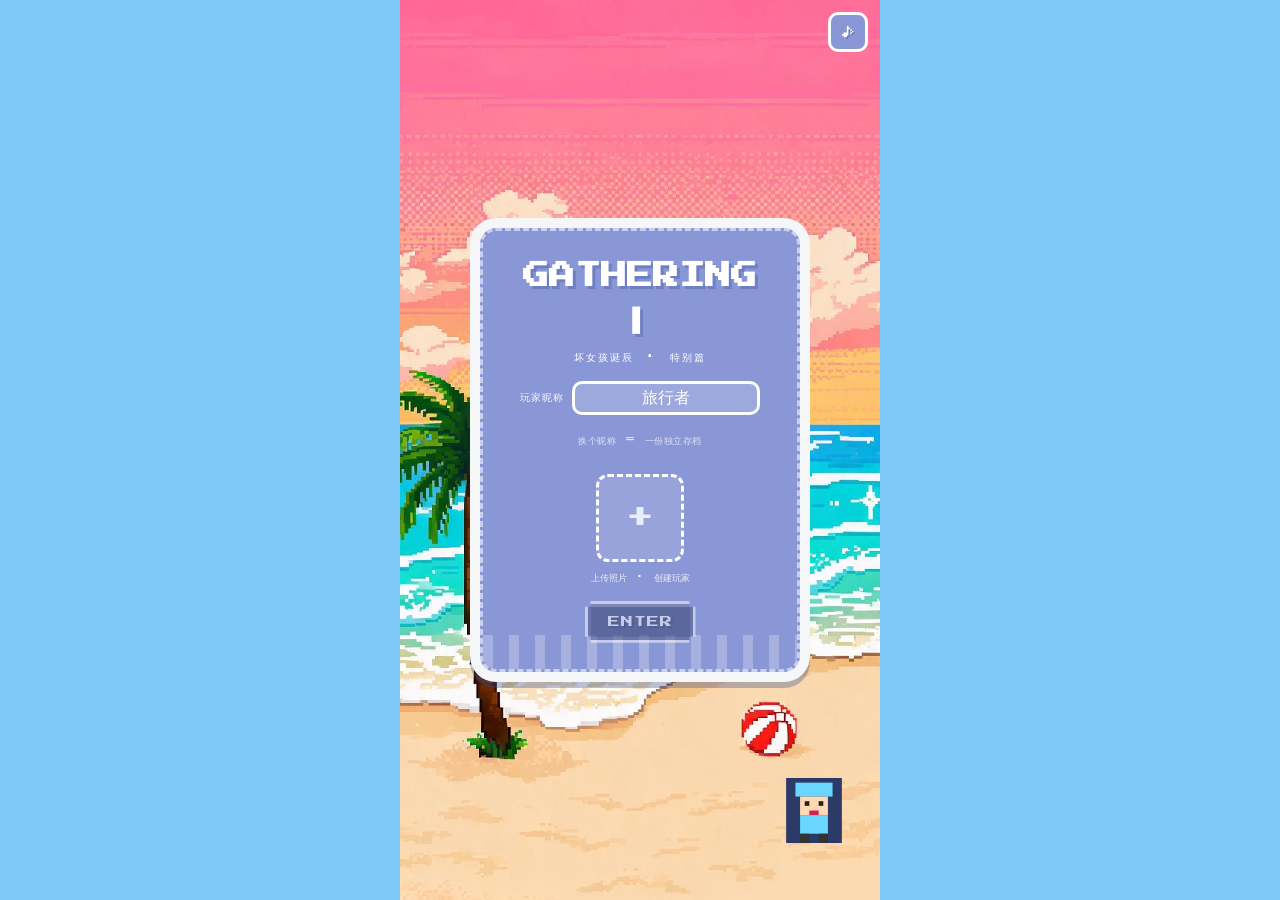
==== index.html @ 2a1b3830 "v67: 开门大吉每关新增通关话术页" ====
<!DOCTYPE html>
<html lang="zh-CN">
<head>
<meta charset="UTF-8">
<meta http-equiv="Cache-Control" content="no-cache, no-store, must-revalidate">
<meta name="viewport" content="width=device-width, initial-scale=1, viewport-fit=cover, user-scalable=no">
<title>坏女孩诞辰 ONLINE</title>
<link rel="preconnect" href="https://fonts.googleapis.com">
<link href="https://fonts.googleapis.com/css2?family=Press+Start+2P&display=swap" rel="stylesheet">
<link rel="stylesheet" href="css/style.css?v=67">
</head>
<body>
<div id="app">
  <div class="bg-sky"></div>
  <div class="bg-sea"></div>
  <div class="bg-beach"></div>
  <button id="btn-mute" class="mute-btn" title="音乐开关">♪</button>

  <!-- ========== 场景 0：登录 ========== -->
  <section id="scene-login" class="scene active">
    <div class="panel panel-title">
      <div class="panel-inner">
        <div class="clouds"></div>
        <h1 class="game-title"><span id="title-text"></span><span class="cursor">▌</span></h1>
        <p class="game-sub">坏女孩诞辰 · 特别篇</p>
        <label class="nickname-row" for="nickname-input">
          <span class="nickname-tip">玩家昵称</span>
          <input id="nickname-input" class="nickname-input" type="text" maxlength="12" placeholder="旅行者" autocomplete="off" spellcheck="false">
        </label>
        <p class="nickname-hint">换个昵称 = 一份独立存档</p>
        <label class="photo-upload" for="photo-input">
          <div class="photo-slot" id="photo-slot"><span class="plus">+</span></div>
          <p class="photo-hint" id="photo-hint">上传照片 · 创建玩家</p>
        </label>
        <input type="file" id="photo-input" accept="image/*" hidden>
        <button class="pixel-btn" id="btn-enter" disabled>ENTER</button>
      </div>
    </div>
    <div class="pixel-hero" id="pixel-hero"></div>
  </section>

  <!-- ========== 场景 1：抽卡 ========== -->
  <!-- ========== 场景 1.5：抽卡 ========== -->
  <section id="scene-gacha" class="scene">
    <div class="gacha-photo-wall" id="gacha-photo-wall"></div>
    <div class="panel">
      <div class="panel-inner">
        <h2 class="panel-h">【343家庭成员大点兵】</h2>
        <p class="panel-p">根据关键词进行人物匹配，集齐343王国全体生物</p>
        <div class="deck" id="deck"></div>
        <p class="album-count" id="album-count">卡册 0 / 8</p>
      </div>
    </div>
    <div class="gacha-actions hidden" id="gacha-actions">
      <button class="pixel-btn" id="btn-redraw">千万别点</button>
      <button class="pixel-btn" id="btn-to-map">前往坏女孩诞辰</button>
    </div>
    <!-- 手拉手团队舞台：点击已抽卡牌入队，人物出来排排站 -->
    <div class="team-stage" id="team-stage">
      <p class="team-title">· 手拉手全员舞台 ·</p>
      <div class="team-row" id="team-row"></div>
      <button class="pixel-btn team-toggle" id="btn-gacha-team" title="解锁的人物随叫随到，也能随时遣返">召唤全员</button>
    </div>
    <!-- 抽卡揭示层：卡背(关键词) → 翻面 → 人物 -->
    <div class="reveal hidden" id="reveal">
      <div class="reveal-card" id="reveal-card">
        <!-- 卡背：关键词逐条展示 -->
        <div class="reveal-face reveal-back-face" id="reveal-back">
          <div class="back-mark">?</div>
          <div class="keywords-box" id="keywords"></div>
        </div>
        <!-- 正面：人物展示 -->
        <div class="reveal-face reveal-front-face" id="reveal-front">
          <div class="reveal-avatar" id="reveal-avatar"></div>
          <h3 class="reveal-name" id="reveal-name"></h3>
          <p class="reveal-gift" id="reveal-gift"></p>
        </div>
      </div>
      <button class="pixel-btn hidden" id="btn-reveal-flip">揭晓她是谁</button>
      <button class="pixel-btn hidden" id="btn-reveal-ok">OK</button>
    </div>
  </section>

  <!-- ========== 场景 2：坏女孩诞辰 · 地图（从上往下：云南之旅 → 北京重聚 → 坏女孩寿宴） ========== -->
  <section id="scene-map" class="scene">
    <div class="map-title panel"><div class="panel-inner">【坏女孩诞辰】</div></div>
    <div class="map">
      <svg class="map-route" viewBox="0 0 100 100" preserveAspectRatio="none" aria-hidden="true">
        <path class="route-line" pathLength="100" d="M 26,27 C 46,33 68,43 79,49 C 84,57 64,63 50,67" />
      </svg>
      <div class="map-hint-start">从这开始 ↗</div>
      <div class="map-node node-yunnan" data-target="yunnan">
        <span class="node-step">①</span>
        <div class="node-icon">⛰</div><div class="node-label">云南之旅</div>
        <div class="node-done hidden" id="yunnan-done">✓</div>
      </div>
      <div class="map-node node-beijing" data-target="beijing">
        <span class="node-step">②</span>
        <div class="node-icon">🏠</div><div class="node-label">北京重聚</div>
        <div class="node-done hidden" id="beijing-done">✓</div>
      </div>
      <div class="map-node node-banquet" data-target="banquet">
        <span class="node-step">③</span>
        <div class="node-icon">🎂</div><div class="node-label">坏女孩寿宴</div>
        <div class="node-done hidden" id="banquet-done">✓</div>
      </div>
      <div class="map-egg" id="map-egg">🎤</div>
      <div class="map-guide">体验路线：① 云南之旅 → ② 北京重聚 → ③ 坏女孩寿宴</div>
      <!-- 随时召唤/遣返已解锁人物（与点兵页同一支队伍） -->
      <div class="map-team" id="map-team">
        <div class="team-row" id="team-row-map"></div>
        <button class="pixel-btn team-toggle" id="btn-map-team" title="解锁的人物随叫随到，也能随时遣返">召唤全员</button>
      </div>
    </div>
  </section>

  <!-- ========== 场景 3：KTV 彩蛋 · 声控《小狗毛之歌》 ========== -->
  <section id="scene-ktv" class="scene">
    <div class="ktv-room">
      <div class="disco-ball"></div>
      <div class="ktv-game">
        <h2 class="ktv-h">【隐藏关卡 · KTV 演唱会】</h2>
        <div class="ktv-stage" id="ktv-stage">
          <div class="ktv-lyric" id="ktv-lyric">♪ 准备开嗓 ♪</div>
          <div class="ktv-floor"></div>
          <div class="ktv-ob-pool" id="ktv-ob-pool"></div>
          <div class="ktv-cow" id="ktv-cow">🐮</div>
          <div class="ktv-flag" id="ktv-flag">🏁</div>
          <div class="ktv-flash" id="ktv-flash"></div>
          <div class="ktv-rain" id="ktv-rain"></div>
        </div>
        <div class="ktv-meter">
          <span class="ktv-mic" id="ktv-mic">🎤</span>
          <div class="ktv-meter-bar"><i id="ktv-meter-fill"></i><em class="th-go"></em><em class="th-jump"></em></div>
          <b class="ktv-level-num" id="ktv-level-num">00.00</b>
        </div>
        <div class="ktv-legend"><span><i class="dot go"></i> 唱起来才前进</span><span><i class="dot jump"></i> 高音才能跳</span></div>
        <p class="ktv-tip" id="ktv-tip">点下面的按钮开麦——必须真的演唱《小狗毛之歌》，小牛才肯往前走！</p>
        <div class="ktv-btns">
          <button class="pixel-btn" id="btn-ktv-mic">🎤 开麦 · 演唱《小狗毛之歌》</button>
          <button class="pixel-btn" id="btn-ktv-hold" hidden>按住 = 唱歌</button>
          <button class="pixel-btn" id="btn-ktv-jump" hidden>高音跳！</button>
        </div>
        <div class="ktv-btns">
          <button class="pixel-btn" id="btn-ktv-skip">跳过挑战 »</button>
          <button class="pixel-btn" id="btn-ktv-back">返回地图</button>
        </div>
      </div>
    </div>
  </section>

  <!-- ========== 场景 3.5：北京重聚（第二关 · 占位通关页） ========== -->
  <section id="scene-beijing" class="scene">
    <div class="panel"><div class="panel-inner">
      <h2 class="panel-h">【北京重聚】</h2>
      <p class="panel-p">从西双版纳的雨林，到普洱的茶山，再到昆明的晚霞——<br>343主角团，北京到齐！</p>
      <div class="bj-lineup" id="bj-lineup"></div>
      <p class="panel-p">接下来，还有一件大事等着大家。</p>
      <button class="pixel-btn" id="btn-beijing-done">完成重聚 · 前往坏女孩诞辰地图</button>
    </div></div>
  </section>

  <!-- ========== 场景 4：坏女孩寿宴 ========== -->
  <section id="scene-banquet" class="scene">
    <div class="banquet-bg" id="banquet-bg"></div>

    <!-- 步骤 1：选子场景（背景：主角团爬山/雨林/海边日落 卷轴动画） -->
    <div class="bstep" data-step="venue">
      <div class="venue-anim" id="venue-anim"></div>
      <div class="panel"><div class="panel-inner">
        <h2 class="panel-h">【坏女孩寿宴】</h2>
        <p class="panel-p">请选择宴会场地</p>
        <div class="venue-grid">
          <button class="pixel-btn venue" data-venue="dorm"><img src="assets/venue-dorm.jpg" alt=""><span>宿舍</span></button>
          <button class="pixel-btn venue" data-venue="wangbaochuan"><img src="assets/venue-wangbaochuan.jpg" alt=""><span>望宝川</span></button>
          <button class="pixel-btn venue" data-venue="graduate"><img src="assets/venue-graduate.jpg" alt=""><span>研究生院</span></button>
        </div>
      </div></div>
    </div>

    <!-- 步骤 2：选人物 -->
    <div class="bstep hidden" data-step="chars">
      <div class="panel"><div class="panel-inner">
        <h2 class="panel-h">【宾客点名】</h2>
        <p class="panel-p">请安排参席人员</p>
        <div class="char-grid" id="char-grid"></div>
        <button class="pixel-btn" id="btn-chars-ok">入席</button>
      </div></div>
    </div>

    <!-- 步骤 3：生日致辞 · 顾里式 -->
    <div class="bstep hidden" data-step="speech">
      <div class="speech-stage">
        <div class="speech-audience" id="speech-audience"></div>
        <div class="speech-box" id="speech-box"></div>
      </div>
      <div class="panel"><div class="panel-inner">
        <h2 class="panel-h">【生日致辞】</h2>
        <p class="panel-p">今天我们来到这里……</p>
        <button class="pixel-btn hidden" id="btn-speech-done">上蛋糕</button>
      </div></div>
    </div>

    <!-- 步骤 4：蛋糕点蜡烛 -->
    <div class="bstep hidden" data-step="cake">
      <div class="cake-stage">
        <div class="寿星" id="寿星">
          <div class="寿星-face" id="寿星-face"></div>
          <div class="寿星-msg" id="寿星-msg">寿星就位</div>
        </div>
        <div class="cake" id="cake">
          <div class="candles"><i></i><i></i><i></i></div>
          <div class="cake-body">🎂</div>
        </div>
      </div>
      <div class="panel"><div class="panel-inner">
        <p class="panel-p" id="cake-hint">点一下蛋糕，点燃蜡烛</p>
        <button class="pixel-btn hidden" id="btn-blow">吹蜡烛</button>
        <button class="pixel-btn hidden" id="btn-lights-off">关灯许愿</button>
      </div></div>
    </div>

    <!-- 步骤 5：关灯祝福 -->
    <div class="bstep hidden" data-step="bless">
      <div class="dark-room"></div>
      <div class="candle-glow"></div>
      <div class="bless-bubbles" id="bless-bubbles"></div>
      <button class="pixel-btn hidden" id="btn-bless-done">许愿时间</button>
    </div>

    <!-- 步骤 6：许愿信 -->
    <div class="bstep hidden" data-step="letter">
      <div class="letter-stage">
        <div class="envelope" id="envelope"><div class="flap"></div><div class="letter-paper">愿</div><div class="seal hidden" id="seal">封</div></div>
      </div>
      <div class="panel"><div class="panel-inner">
        <p class="panel-p" id="letter-hint">点击信封，拆开坏女孩的愿望</p>
        <button class="pixel-btn hidden" id="btn-letter-done">礼成</button>
      </div></div>
    </div>

    <!-- 步骤 7：全家福 -->
    <div class="bstep hidden" data-step="finale">
      <div class="panel"><div class="panel-inner">
        <h2 class="panel-h">【全家福】</h2>
        <label class="family-upload" for="family-input">
          <div class="family-slot" id="family-slot"><span>＋ 点击替换合照</span></div>
        </label>
        <input type="file" id="family-input" accept="image/*" hidden>
        <p class="final-bless" id="final-bless"></p>
        <button class="pixel-btn" id="btn-back-map">返回地图</button>
      </div></div>
    </div>
  </section>

  <!-- 通用像素对话框 -->
  <div class="dialog-overlay hidden" id="dialog">
    <div class="panel dialog-panel"><div class="panel-inner">
      <h2 class="panel-h" id="dialog-title"></h2>
      <p class="panel-p" id="dialog-text"></p>
      <div class="dialog-btns">
        <button class="pixel-btn" id="dialog-ok">DONE</button>
        <button class="pixel-btn hidden" id="dialog-cancel">SKIP</button>
      </div>
    </div></div>
  </div>

  <!-- 缺人话术弹窗 -->
  <div class="miss-modal hidden" id="miss-modal">
    <div class="miss-panel">
      <h2 class="miss-h">【有人没到】</h2>
      <div class="miss-list" id="miss-list"></div>
      <div class="dialog-btns" style="justify-content:center">
        <button class="pixel-btn" id="miss-ok">知道了</button>
      </div>
    </div>
  </div>

  <!-- 照片灯箱 -->
  <div class="lightbox hidden" id="lightbox">
    <button class="lb-close" id="lb-close">✕</button>
    <button class="lb-nav lb-prev" id="lb-prev">‹</button>
    <button class="lb-nav lb-next" id="lb-next">›</button>
    <img class="lb-img" id="lb-img" alt="">
    <div class="lb-counter" id="lb-counter"></div>
  </div>

  <!-- 通用卡牌弹窗（淘汰OUT / 眩晕环绕 / 逐个话术） -->
  <div class="card-pop hidden" id="card-pop">
    <div class="card-pop-inner" id="cp-inner">
      <div class="card-pop-avatar" id="cp-avatar"></div>
      <h3 class="card-pop-name" id="cp-name"></h3>
      <p class="card-pop-line" id="cp-line"></p>
      <div class="card-pop-stamp" id="cp-stamp">OUT</div>
      <button class="pixel-btn" id="cp-ok">DONE</button>
    </div>
    <div class="orbit-layer" id="orbit-layer"></div>
  </div>

  <!-- ========== 宿舍 · 开门大吉挑战 ========== -->
  <!-- 转场：通过以下挑战即可解锁该场景 -->
  <div class="ktk-intro hidden" id="ktk-intro">
    <p class="ktk-intro-line" id="ktk-intro-line">【通过以下挑战<br>即可解锁该场景】</p>
    <p class="ktk-intro-sub">OPEN THE DOOR · 开门大吉</p>
  </div>

  <!-- 开门大吉游戏层 -->
  <div class="ktk-game hidden" id="ktk-game">
    <div class="ktk-stage">
      <button class="pixel-btn stage-skip" id="ktk-skip" title="随时跳过，直接去入席">跳过挑战 »</button>
      <button class="ktk-close" id="ktk-close" title="暂时跳过挑战">✕</button>
      <h2 class="ktk-title" id="ktk-title">【开门大吉】</h2>

      <!-- 三扇大门（沿用寝室门图像），中间为带门铃的主门 -->
      <div class="ktk-doors" id="ktk-doors">
        <div class="ktk-door"><div class="ktk-plate">三四三</div></div>
        <div class="ktk-door center">
          <div class="ktk-plate">三十三</div>
          <button class="ktk-bell hidden" id="ktk-bell"><span>按门铃</span></button>
        </div>
        <div class="ktk-door"><div class="ktk-plate">山四山</div></div>
      </div>

      <!-- 规则逐行飘出 -->
      <div class="ktk-rules" id="ktk-rules">
        <p>欢迎来到开门大吉</p>
        <p>你有 3 个技能：原音重现 · 歌名关键字提示 · 场外求助</p>
        <p>每个技能只允许使用一次</p>
        <p class="hl">当你准备好时，请按响门铃</p>
      </div>

      <!-- 播放指示（带漂浮音符） -->
      <div class="ktk-playing hidden" id="ktk-playing">
        <span class="ktk-note n1">♪</span><span class="ktk-note n2">♫</span><span class="ktk-note n3">♪</span>
        正在播放旋律，听出是哪首歌了吗～
      </div>

      <!-- 三个技能 -->
      <div class="ktk-skills locked" id="ktk-skills">
        <button class="pixel-btn ktk-skill" data-skill="replay">原音重现</button>
        <button class="pixel-btn ktk-skill" data-skill="hint">关键字提示</button>
        <button class="pixel-btn ktk-skill" data-skill="help">场外求助</button>
      </div>

      <!-- 歌名选项（播放完毕后逐个出现） -->
      <div class="ktk-options" id="ktk-options"></div>

      <!-- 笨 / 真棒！盖章 -->
      <div class="ktk-stamp" id="ktk-stamp">笨</div>

      <!-- 技能气泡提示 -->
      <div class="ktk-bubble hidden" id="ktk-bubble"></div>

      <!-- 不起眼的作弊小按钮：场外求助挂断后出现，问完全部人消失 -->
      <button class="ktk-cheat hidden" id="ktk-cheat">点我作弊</button>

      <!-- 小猪（原音重现时出现 / 关键字提示时哼哼哼跑开） -->
      <div class="ktk-pig hidden" id="ktk-pig">
        <div class="ktk-pig-img"></div>
        <span>小猪</span>
      </div>

      <!-- 答对后：每关先出一页通关话术，再进入下一关 / 入席 -->
      <div class="ktk-clear hidden" id="ktk-clear">
        <p class="ktk-clear-no" id="ktk-clear-no">第一关 · 通关</p>
        <div class="ktk-clear-card">
          <p class="ktk-clear-text" id="ktk-clear-text"></p>
        </div>
        <button class="pixel-btn" id="btn-ktk-clear">进入下一关</button>
      </div>
    </div>

    <!-- 场外求助：坏女孩打电话 -->
    <div class="ktk-phone hidden" id="ktk-phone">
      <div class="ktk-phone-inner">
        <div class="ktk-phone-head">
          <div class="kph-avatar" id="kph-avatar"></div>
          <p class="kph-status" id="kph-status">📞 坏女孩拿起了电话……</p>
        </div>
        <div class="kph-contacts hidden" id="kph-contacts">
          <button class="pixel-btn kph-contact" data-contact="prince">【王子】</button>
          <button class="pixel-btn kph-contact" data-contact="emperor">【吴皇】</button>
          <button class="pixel-btn kph-contact" data-contact="guoshi">【国师】</button>
        </div>
        <div class="kph-talk hidden" id="kph-talk">
          <div class="kph-talk-avatar" id="kph-talk-avatar"></div>
          <p class="kph-talk-name" id="kph-talk-name"></p>
          <p class="kph-talk-line" id="kph-talk-line"></p>
          <button class="pixel-btn" id="kph-hangup">挂断</button>
        </div>
      </div>
    </div>
  </div>

  <!-- ========== 望宝川 · 别笑挑战 ========== -->
  <!-- 挑战名：别笑，笑你也过不了第二关 -->
  <div class="ktk-game hidden" id="wbc-game">
    <div class="ktk-stage">
      <button class="pixel-btn stage-skip" id="wbc-skip" title="随时跳过，直接去入席">跳过挑战 »</button>
      <button class="ktk-close" id="wbc-close" title="暂时跳过挑战">✕</button>
      <h2 class="ktk-title" id="wbc-title">【别笑 · 第一关】</h2>

      <!-- 第一关：猜猜我是谁（计算题） -->
      <div class="wbc-quiz" id="wbc-quiz">
        <p class="wbc-quiz-name">第一关 · 猜猜我是谁</p>
        <p class="wbc-quiz-q">计算：5 + 1 = ?</p>
        <div class="ktk-options wbc-opts" id="wbc-opts"></div>
      </div>

      <!-- 第二关：黑头挑战（共 4 颗：鼻梁两侧 2 + 旺仔 1 + 背景仁兄 1） -->
      <div class="wbc-heito hidden" id="wbc-heito">
        <div class="wbc-hud">
          <span class="wbc-count" id="wbc-count">待夹黑头数：4/4</span>
          <button class="pixel-btn wbc-cheat-btn" id="wbc-cheat">帮我作弊</button>
        </div>
        <div class="wbc-photo" id="wbc-photo">
          <img src="assets/heito.jpg" alt="帮王子夹黑头">
          <!-- 鼻梁左右两侧（红框标注位） -->
          <button class="wbc-dot" style="left:45%;top:20%" aria-label="黑头1"></button>
          <button class="wbc-dot" style="left:52.5%;top:20%" aria-label="黑头2"></button>
          <!-- 旺仔小人的鼻子 -->
          <button class="wbc-dot" style="left:48.5%;top:63.5%" aria-label="旺仔黑头"></button>
          <!-- 背景那位仁兄（低调） -->
          <button class="wbc-dot far" style="left:82%;top:39%" aria-label="背景黑头"></button>
          <div class="wbc-arrow hidden" id="wbc-arrow">▼</div>
        </div>
        <p class="wbc-tip">点击黑点，把黑头一根根夹出来</p>
      </div>

      <!-- 笨 / 真棒！盖章 -->
      <div class="ktk-stamp" id="wbc-stamp">笨</div>

      <!-- 全部夹完：去入席 -->
      <div class="ktk-next hidden" id="wbc-next">
        <button class="pixel-btn" id="btn-wbc-next">挑战成功 · 去入席</button>
      </div>
    </div>
  </div>

  <!-- ========== 研究生院 · 欢乐斗地主（4人脚本化模拟：主角队 vs 发廊大师双手队） ========== -->
  <div class="ktk-game hidden" id="ddz-game">
    <div class="ktk-stage ddz-stage">
      <button class="pixel-btn stage-skip" id="ddz-skip" title="随时跳过，直接去入席">跳过挑战 »</button>
      <button class="ktk-close" id="ddz-close" title="暂时跳过挑战">✕</button>
      <h2 class="ktk-title">【研究生院 · 欢乐斗地主】</h2>

      <div class="ddz-table">
        <!-- 上家：吴皇&国师（主角队） -->
        <div class="ddz-seat ddz-seat-top" id="ddz-seat-1">
          <span class="ddz-bubble hidden" id="ddz-bubble-1"></span>
          <div class="ddz-avs"><span class="ddz-av" style="background-image:url('assets/emperor_face.png')"></span><span class="ddz-av" style="background-image:url('assets/guoshi_face.png')"></span></div>
          <p class="ddz-name">吴皇 & 国师</p>
          <p class="ddz-info">剩 <b id="ddz-cards-1">25</b> 张</p>
          <p class="ddz-beans">💰 <b id="ddz-beans-1">100.0w</b></p>
        </div>
        <!-- 左：发廊大师·左手（发廊队） -->
        <div class="ddz-seat ddz-seat-left" id="ddz-seat-0">
          <span class="ddz-bubble hidden" id="ddz-bubble-0"></span>
          <div class="ddz-avs"><span class="ddz-av ddz-salon-av"></span></div>
          <p class="ddz-name">发廊大师·左手</p>
          <p class="ddz-info">剩 <b id="ddz-cards-0">25</b> 张</p>
          <p class="ddz-beans">💰 <b id="ddz-beans-0">100.0w</b></p>
        </div>
        <!-- 右：发廊大师·右手（发廊队） -->
        <div class="ddz-seat ddz-seat-right" id="ddz-seat-2">
          <span class="ddz-bubble hidden" id="ddz-bubble-2"></span>
          <div class="ddz-avs"><span class="ddz-av ddz-salon-av flip"></span></div>
          <p class="ddz-name">发廊大师·右手</p>
          <p class="ddz-info">剩 <b id="ddz-cards-2">25</b> 张</p>
          <p class="ddz-beans">💰 <b id="ddz-beans-2">100.0w</b></p>
        </div>
        <!-- 下家：坏女孩&王子（主角队 · 坏女孩组） -->
        <div class="ddz-seat ddz-seat-bottom" id="ddz-seat-3">
          <span class="ddz-bubble hidden" id="ddz-bubble-3"></span>
          <div class="ddz-avs"><span class="ddz-av" style="background-image:url('assets/badgirl_face.png')"></span><span class="ddz-av" style="background-image:url('assets/prince_face.png')"></span></div>
          <p class="ddz-name">坏女孩 & 王子</p>
          <p class="ddz-info">剩 <b id="ddz-cards-3">25</b> 张</p>
          <p class="ddz-beans">💰 <b id="ddz-beans-3">100.0w</b></p>
        </div>
        <!-- 牌桌中心：倍数 + 打出的牌 -->
        <div class="ddz-center">
          <p class="ddz-mult" id="ddz-mult">倍数 ×1</p>
          <p class="ddz-phase" id="ddz-phase">四家欢乐豆 100w 起步</p>
          <div class="ddz-played" id="ddz-played"><p class="ddz-play-hint">发牌后自动开始 · 坏女孩组必有神牌</p></div>
        </div>
        <span class="ddz-team-tag ddz-tag-hero">主角队</span>
        <span class="ddz-team-tag ddz-tag-salon">发廊队</span>
      </div>

      <div class="ddz-actions" id="ddz-actions">
        <button class="pixel-btn" id="btn-ddz-deal">发牌开局</button>
        <button class="pixel-btn hidden" id="btn-ddz-skip">跳过对局</button>
      </div>

      <!-- 场外应援：先点发廊大师（左/右）锁定目标，再用三种武器扔他 -->
      <div class="ddz-attack" id="ddz-attack">
        <p class="ddz-attack-title">场外应援 · 点发廊大师锁定目标，然后开扔！</p>
        <div class="ddz-attack-btns">
          <button class="pixel-btn ddz-wpn" data-wpn="bucket" title="一桶凉水兜头浇下">💦 水桶</button>
          <button class="pixel-btn ddz-wpn" data-wpn="tomato" title="烂番茄糊他一脸">🍅 烂番茄</button>
          <button class="pixel-btn ddz-wpn" data-wpn="thumbs" title="朝下的大拇指 · 社死暴击">👎 朝下大拇指</button>
        </div>
      </div>
    </div>

    <!-- 胜利画面：四个主角仰天长啸 -->
    <div class="ddz-win hidden" id="ddz-win">
      <div class="ddz-win-box">
        <h2 class="ddz-win-title">【大获全胜 · 大赢特赢】</h2>
        <div class="ddz-roars">
          <div class="ddz-roar" style="background-image:url('assets/badgirl.png')"><span class="roar-cry">嗷——！</span></div>
          <div class="ddz-roar" style="background-image:url('assets/emperor.png')"><span class="roar-cry">呜哈哈——！</span></div>
          <div class="ddz-roar" style="background-image:url('assets/prince.png')"><span class="roar-cry">耶——哈！</span></div>
          <div class="ddz-roar" style="background-image:url('assets/guoshi.png')"><span class="roar-cry">哈哈哈——！</span></div>
        </div>
        <p class="ddz-win-sub">坏女孩组神牌加持 · 王炸镇场 · 主角队欢乐豆翻倍<br>发廊大师双手空空，含泪宣布：全员免费剪发一年</p>
        <button class="pixel-btn" id="btn-ddz-win">挑战成功 · 去入席</button>
      </div>
      <div class="ddz-rain" id="ddz-rain"></div>
    </div>
  </div>

  <!-- ========== 云南之旅 · 343像素冒险（iframe 隔离嵌入） ========== -->
  <div class="adv-layer hidden" id="adv-layer">
    <iframe id="adv-frame" title="343云南之旅" allow="autoplay"></iframe>
    <button class="adv-back" id="adv-back" title="返回坏女孩诞辰">✕</button>
  </div>
</div>
<script src="js/audio.js?v=67"></script>
<script src="js/app.js?v=67"></script>
</body>
</html>
---- css/style.css ----
/* ===== 坏女孩诞辰 ONLINE · 像素复古风 ===== */
:root{
  --ink:#fff;
  --panel-blue:#8a97d6;
  --panel-blue-deep:#6f7fc4;
  --panel-green:#3aa655;
  --sky1:#7ec8f7; --sky2:#a8e6e0; --sea:#3fb8b8; --sand:#f7e3b0;
  --px-font:'Press Start 2P', 'Courier New', monospace;
}
*{margin:0;padding:0;box-sizing:border-box;-webkit-tap-highlight-color:transparent}
html,body{height:100%;overflow:hidden}
body{font-family:var(--px-font);color:var(--ink);background:var(--sky1)}
#app{position:relative;width:100%;height:100dvh;max-width:480px;margin:0 auto;overflow:hidden}

/* ---- 背景：像素海滩 ---- */
.bg-sky,.bg-sea,.bg-beach{position:absolute;left:0;width:100%;pointer-events:none}
.bg-sky{top:0;height:45%;background:linear-gradient(180deg,#f9c98d 0%,#a8e0f0 45%,var(--sky1) 100%)}
.bg-sea{top:45%;height:30%;background:
  repeating-linear-gradient(0deg,rgba(255,255,255,.12) 0 4px,transparent 4px 12px),
  linear-gradient(180deg,var(--sky2),var(--sea))}
.bg-beach{bottom:0;height:25%;background:
  repeating-linear-gradient(90deg,rgba(190,150,80,.25) 0 8px,transparent 8px 24px),
  linear-gradient(180deg,#fbeec8,var(--sand))}

/* ---- 场景切换 ---- */
.scene{position:absolute;inset:0;display:none;flex-direction:column;align-items:center;justify-content:center;padding:20px;z-index:2}
.scene.active{display:flex;animation:sceneIn .42s cubic-bezier(.2,.7,.2,1)}
.scene.leaving{animation:sceneOut .22s ease-in forwards}
@keyframes sceneIn{from{opacity:0;transform:translateY(10px) scale(.99)}to{opacity:1;transform:none}}
@keyframes sceneOut{to{opacity:0;transform:translateY(-8px) scale(.99)}}
/* 场景切换遮罩 */
.scene-curtain{position:fixed;inset:0;background:#0a0e24;z-index:200;pointer-events:none;opacity:0;transition:opacity .3s ease}
.scene-curtain.show{opacity:1}

/* ---- 像素面板（参考图圆角白边蓝底） ---- */
.panel{background:#f4f6f8;border-radius:26px;padding:10px;box-shadow:0 6px 0 rgba(60,80,140,.35);max-width:340px;width:100%}
.panel-inner{background:var(--panel-blue);border:3px dashed rgba(255,255,255,.55);border-radius:16px;
  padding:26px 18px;display:flex;flex-direction:column;align-items:center;gap:16px;text-align:center;position:relative;overflow:hidden}
.panel-h{font-size:15px;line-height:1.6;text-shadow:2px 2px 0 var(--panel-blue-deep)}
.panel-p{font-size:10px;line-height:1.9;opacity:.95}
.game-title{font-size:26px;line-height:1.5;text-shadow:3px 3px 0 var(--panel-blue-deep)}
.game-sub{font-size:10px;letter-spacing:2px}
.clouds{position:absolute;inset:auto 0 0 0;height:34px;background:
  repeating-linear-gradient(90deg,rgba(255,255,255,.5) 0 10px,transparent 10px 26px);opacity:.5}

/* ---- 像素按钮（阶梯角） ---- */
.pixel-btn{
  font-family:var(--px-font);font-size:12px;color:var(--ink);background:#2b3a67;
  border:3px solid #fff;padding:12px 20px;cursor:pointer;letter-spacing:1px;position:relative;overflow:hidden;
  clip-path:polygon(0 6px,6px 6px,6px 0,calc(100% - 6px) 0,calc(100% - 6px) 6px,100% 6px,100% calc(100% - 6px),calc(100% - 6px) calc(100% - 6px),calc(100% - 6px) 100%,6px 100%,6px calc(100% - 6px),0 calc(100% - 6px));
  background-clip:padding-box;text-shadow:2px 2px 0 rgba(0,0,0,.35);
  box-shadow:inset 0 0 0 3px rgba(255,255,255,.15),inset 0 3px 0 rgba(255,255,255,.22),0 4px 0 rgba(0,0,0,.25);
  transition:transform .12s cubic-bezier(.34,1.56,.64,1),box-shadow .12s,filter .12s;
}
.pixel-btn:hover{filter:brightness(1.15)}
.pixel-btn:active{transform:translateY(3px) scale(.96);box-shadow:inset 0 0 0 3px rgba(255,255,255,.15),inset 0 3px 0 rgba(255,255,255,.22),0 1px 0 rgba(0,0,0,.25)}
.pixel-btn:disabled{opacity:.4;pointer-events:none}
/* 按钮点击涟漪 */
.pixel-btn .ripple{position:absolute;border-radius:50%;background:rgba(255,255,255,.5);transform:scale(0);animation:rippleOut .5s ease-out;pointer-events:none}
@keyframes rippleOut{to{transform:scale(4);opacity:0}}

/* ---- 登录 ---- */
#scene-login{overflow:hidden}
#scene-login::before{
  content:'';position:absolute;inset:-3%;z-index:-1;
  background:url('../assets/bg-beach.jpg') center/cover;image-rendering:pixelated;
  animation:bgDrift 24s steps(48) infinite alternate;
}
@keyframes bgDrift{from{transform:translate(0,0) scale(1)}to{transform:translate(-2%,1.5%) scale(1.05)}}
.cursor{animation:blink .7s steps(1) infinite}
@keyframes blink{50%{opacity:0}}
.mute-btn{
  position:absolute;top:12px;right:12px;z-index:100;font-family:var(--px-font);font-size:13px;
  width:40px;height:40px;background:var(--panel-blue);color:#fff;border:3px solid #fff;border-radius:10px;
  cursor:pointer;text-shadow:1px 1px 0 rgba(0,0,0,.3);
}
.mute-btn.off{opacity:.45;text-decoration:line-through}
#btn-enter:not(:disabled){animation:breathe 1s steps(2) infinite}
@keyframes breathe{50%{filter:brightness(1.35)}}
.photo-upload{display:flex;flex-direction:column;align-items:center;gap:8px;cursor:pointer}
.photo-slot{width:88px;height:88px;border:3px dashed #fff;border-radius:12px;display:flex;align-items:center;justify-content:center;overflow:hidden;background:rgba(255,255,255,.12);position:relative}
.photo-slot .plus{font-size:28px;opacity:.8;transition:opacity .3s}
.photo-slot.loading .plus{opacity:0}
.photo-slot img{width:100%;height:100%;object-fit:cover;animation:photoDevelop .6s steps(12)}
/* 像素化扫描显影 */
.photo-slot.loading::after{content:'';position:absolute;inset:0;background:linear-gradient(180deg,transparent 0%,#fff 50%,transparent 100%);animation:scanLine .5s steps(8) infinite}
@keyframes scanLine{from{transform:translateY(-100%)}to{transform:translateY(100%)}}
@keyframes photoDevelop{from{filter:brightness(3) contrast(0);clip-path:inset(0 0 100% 0)}to{filter:none;clip-path:inset(0)}}
.photo-hint{font-size:9px;opacity:.85;line-height:1.6}
/* ---- 登录页昵称（同设备多人独立存档） ---- */
.nickname-row{display:flex;align-items:center;gap:8px;width:100%;max-width:240px;margin:0 auto 4px}
.nickname-tip{flex:none;font-size:10px;letter-spacing:1px;opacity:.9}
.nickname-input{
  flex:1;min-width:0;padding:6px 9px;font-family:inherit;font-size:16px;color:#fff;text-align:center;
  background:rgba(255,255,255,.16);border:3px solid #fff;border-radius:10px;outline:none;
}
.nickname-input::placeholder{color:rgba(255,255,255,.55)}
.nickname-input:focus{background:rgba(255,255,255,.28)}
.nickname-hint{margin:0 0 10px;font-size:9px;opacity:.72;text-align:center;letter-spacing:.5px}
.pixel-hero{position:absolute;bottom:6%;right:8%;width:56px;height:72px;animation:bob 1.2s steps(2) infinite}
@keyframes bob{0%,100%{transform:translateY(0)}50%{transform:translateY(-8px)}}

/* ---- 抽卡 ---- */
.deck{display:grid;grid-template-columns:repeat(4,1fr);gap:10px;margin:6px auto;width:100%;max-width:280px}
.card-back{position:relative;aspect-ratio:3/4;border:3px solid #fff;border-radius:8px;min-width:0;background:
  repeating-linear-gradient(45deg,var(--panel-blue-deep) 0 6px,var(--panel-blue) 6px 12px);
  display:flex;align-items:center;justify-content:center;font-size:16px;cursor:pointer;transition:transform .15s cubic-bezier(.34,1.56,.64,1),box-shadow .15s;position:relative}
.card-back:hover{transform:translateY(-6px) scale(1.04);box-shadow:0 8px 16px rgba(0,0,0,.3)}
.card-back:active{transform:translateY(-2px) scale(.97)}
.card-back.drawn{opacity:.95;cursor:pointer;background:var(--panel-green);display:flex;flex-direction:column;align-items:center;justify-content:center;gap:5px;animation:cardDrawn .4s cubic-bezier(.34,1.56,.64,1)}
.card-back.drawn:hover{transform:translateY(-4px) scale(1.03);box-shadow:0 4px 0 #1a5c2a,0 0 12px rgba(149,255,106,.5)}
.card-back.drawn:active{transform:translateY(-2px) scale(.98)}
.card-back.drawn::after{content:'✓';position:absolute;top:2px;right:4px;font-size:10px;color:#fff;text-shadow:1px 1px 0 #1a5c2a}
.card-back.pig-mode{background:#f7a8c0!important;animation:pigWiggle .4s ease-in-out infinite}
.card-back.pig-mode::after{content:'🐷';top:1px;right:3px;font-size:11px;text-shadow:none}
@keyframes pigWiggle{0%,100%{transform:rotate(-4deg)}50%{transform:rotate(4deg)}}
.pixel-btn:disabled{opacity:.5;cursor:not-allowed}
@keyframes cardDrawn{from{transform:rotateY(90deg) scale(.6)}to{transform:none}}
.card-back .mini-face{width:40px;height:50px;background-size:cover!important;background-position:top center!important;border:2px solid #fff;border-radius:6px;image-rendering:pixelated}
.card-back.drawn span{font-size:7px;line-height:1.3;max-width:100%;overflow:hidden}
.album-count{font-size:10px;letter-spacing:1px}
.gacha-actions{position:absolute;bottom:132px;display:flex;gap:14px;z-index:3}
.gacha-actions.hidden{display:none}
.reveal{position:absolute;inset:0;background:rgba(20,30,70,.85);display:flex;flex-direction:column;align-items:center;justify-content:center;gap:18px;z-index:9;backdrop-filter:blur(4px)}
.reveal.hidden{display:none}
.reveal::before{content:'';position:absolute;inset:0;background:radial-gradient(circle at center,rgba(255,216,102,.15),transparent 60%);animation:revealGlow 1.5s ease-in-out infinite}
@keyframes revealGlow{0%,100%{opacity:.5}50%{opacity:1}}
/* 3D 翻面卡牌容器 */
.reveal-card{width:min(82%,290px);height:340px;position:relative;z-index:1;transform-style:preserve-3d;transition:transform .9s cubic-bezier(.34,1.56,.64,1)}
.reveal-card.flipped{transform:rotateY(180deg)}
.reveal-face{position:absolute;inset:0;backface-visibility:hidden;border-radius:22px;overflow:hidden;display:flex;flex-direction:column}
/* 卡背 */
.reveal-back-face{background:var(--panel-blue);border:3px dashed rgba(255,255,255,.55);padding:18px;align-items:center;gap:14px}
.back-mark{font-family:var(--px-font);font-size:56px;color:rgba(255,255,255,.28);line-height:1}
.keywords-box{display:flex;flex-direction:column;gap:9px;width:100%}
.keyword{font-family:var(--px-font);font-size:11px;color:#fff;background:rgba(255,255,255,.14);padding:9px 10px;border-radius:8px;text-align:center;animation:kwIn .45s ease both;line-height:1.4}
@keyframes kwIn{from{opacity:0;transform:translateY(10px) scale(.9)}to{opacity:1;transform:none}}
/* 正面（人物） */
.reveal-front-face{transform:rotateY(180deg);background:#f4f6f8;padding:8px}
.reveal-avatar{height:190px;border-radius:14px 14px 0 0;background-size:cover;background-position:center top;image-rendering:pixelated;display:flex;align-items:flex-end;justify-content:center}
/* 二次查看：展示完整（全身）照片 */
.reveal-avatar.full{height:290px;background-size:contain;background-position:center center;background-repeat:no-repeat;background-color:#1a2140;border-radius:14px}
.reveal-name{background:var(--panel-blue);font-size:15px;padding:14px 0 6px;text-align:center;text-shadow:2px 2px 0 var(--panel-blue-deep)}
.reveal-gift{background:var(--panel-blue);font-size:9px;line-height:1.9;padding:0 16px 14px;text-align:center}
.reveal .pixel-btn{z-index:1}

/* ---- 地图（从上往下：云南之旅 → 北京重聚 → 坏女孩寿宴，依次展示 + 引导线路） ---- */
.map-title{position:absolute;top:5%;z-index:3}
.map-title .panel-inner{padding:14px;font-size:14px}
.map{position:absolute;inset:0;z-index:2}
/* 引导线路：金色流动虚线，从①到③ */
.map-route{position:absolute;inset:0;width:100%;height:100%;z-index:1;opacity:0;animation:fadeIn .6s 1.35s forwards}
.route-line{fill:none;stroke:#ffd866;stroke-width:3.5;stroke-linecap:round;
  stroke-dasharray:.01 3.99;vector-effect:non-scaling-stroke;
  filter:drop-shadow(0 0 5px rgba(255,216,102,.6));animation:routeFlow 1s linear infinite}
@keyframes routeFlow{to{stroke-dashoffset:-4}}
@keyframes fadeIn{to{opacity:1}}
/* 站点序号 ①②③ */
.node-step{position:absolute;top:9px;left:-22px;width:19px;height:19px;border-radius:50%;
  background:#ffd866;color:#5a4a00;font-size:10px;font-style:normal;line-height:17px;text-align:center;
  border:2px solid #fff;box-shadow:0 2px 0 rgba(0,0,0,.3);z-index:2}
/* “从这开始”提示 */
.map-hint-start{position:absolute;left:10%;top:37%;font-family:var(--px-font);font-size:9px;
  background:#ff6ad5;color:#fff;border:2px solid #fff;border-radius:8px;padding:5px 8px;white-space:nowrap;
  box-shadow:0 3px 0 rgba(0,0,0,.35);z-index:3;opacity:0;animation:hintIn .45s 1.6s cubic-bezier(.34,1.56,.64,1) forwards, bob 1.6s 2.05s ease-in-out infinite}
@keyframes hintIn{from{opacity:0;transform:translateY(12px) scale(.6)}to{opacity:1;transform:none}}
/* 体验路线指引横幅 */
.map-guide{position:absolute;left:50%;bottom:3.5%;translate:-50% 0;font-family:var(--px-font);font-size:8px;
  background:#ffd866;color:#5a4a00;border:2px solid #fff;border-radius:8px;padding:6px 10px;white-space:nowrap;
  box-shadow:0 3px 0 rgba(0,0,0,.35);z-index:3;opacity:0;animation:hintIn .45s 1.8s cubic-bezier(.34,1.56,.64,1) forwards}
.map-node{--nd:0s;position:absolute;display:flex;flex-direction:column;align-items:center;gap:6px;cursor:pointer;z-index:2;
  animation:nodeEnter .5s var(--nd) cubic-bezier(.34,1.56,.64,1) both, bob 1.6s calc(var(--nd) + .5s) ease-in-out infinite;
  transition:transform .15s cubic-bezier(.34,1.56,.64,1)}
@keyframes nodeEnter{from{opacity:0;transform:translateY(-18px) scale(.4)}to{opacity:1;transform:none}}
.map-node:hover{transform:scale(1.12)}
.map-node:active{transform:scale(.92)}
.node-icon{font-size:38px;filter:drop-shadow(3px 3px 0 rgba(0,0,0,.25));transition:filter .2s}
.map-node:hover .node-icon{filter:drop-shadow(0 0 12px rgba(255,216,102,.8)) drop-shadow(3px 3px 0 rgba(0,0,0,.25))}
.node-label{font-size:9px;background:var(--panel-blue);border:2px solid #fff;border-radius:8px;padding:6px 8px;white-space:nowrap;transition:all .2s}
.map-node:hover .node-label{background:#ffd866;color:#5a4a00;text-shadow:none}
.node-yunnan{--nd:0s;left:19%;top:24%}
.node-beijing{--nd:.55s;right:13%;top:46%}
.node-banquet{--nd:1.1s;left:50%;top:63%;translate:-50% 0}
.node-banquet .node-icon{font-size:52px}
.node-banquet .node-step{top:16px}
.map-egg{position:absolute;right:6%;bottom:5%;font-size:26px;opacity:.55;cursor:pointer;z-index:3}

/* ---- KTV ---- */
#scene-ktv{background:#1a1030}
#scene-ktv::before{content:'';position:absolute;inset:0;background:url('../assets/ktv-windsor.jpg') center/cover;image-rendering:pixelated}
#scene-ktv .ktv-room{z-index:2}
.ktv-room{position:relative;width:100%;height:100%;display:flex;align-items:center;justify-content:center}
.disco-ball{position:absolute;top:10%;left:50%;transform:translateX(-50%);width:70px;height:70px;border-radius:50%;
  background:conic-gradient(#ff6ad5,#6ad5ff,#ffe66a,#95ff6a,#ff6ad5);animation:spin 3s steps(12) infinite;
  box-shadow:0 0 60px 20px rgba(255,106,213,.35)}
@keyframes spin{to{transform:translateX(-50%) rotate(360deg)}}
/* ---- KTV 声控小游戏：《小狗毛之歌》 ---- */
.ktv-game{position:relative;z-index:2;width:min(94vw,540px);max-height:96vh;overflow-y:auto;display:flex;flex-direction:column;align-items:center;gap:8px;padding:10px}
.ktv-h{font-family:var(--px-font);font-size:13px;color:#ffd76a;text-shadow:0 0 8px #ff6ad5,2px 2px 0 #5a2a8a;margin-bottom:2px}
.ktv-stage{position:relative;width:100%;height:38vh;min-height:230px;max-height:330px;overflow:hidden;border:3px solid #c5a868;border-radius:10px;
  background:linear-gradient(180deg,#12082a 0%,#2b1055 46%,#3d1d6e 54%,#1b0f38 100%);box-shadow:0 0 24px rgba(255,106,213,.25),inset 0 0 30px rgba(0,0,0,.5)}
/* 地面用重复条纹，靠 background-position 滚动来表现"在往前走" */
.ktv-floor{position:absolute;left:0;right:0;bottom:26px;height:3px;box-shadow:0 0 8px #ff6ad5;
  background:repeating-linear-gradient(90deg,#ff6ad5 0 18px,rgba(255,106,213,.18) 18px 36px)}
.ktv-lyric{position:absolute;top:8px;left:0;right:0;text-align:center;font-family:var(--px-font);font-size:13px;color:#ffd76a;
  text-shadow:0 0 6px #ff6ad5,2px 2px 0 #5a2a8a;z-index:2;white-space:nowrap}
.ktv-lyric.pulse{animation:ktvPulse .5s ease}
@keyframes ktvPulse{0%{transform:scale(.6);opacity:0}60%{transform:scale(1.15)}100%{transform:scale(1);opacity:1}}
.ktv-cow{position:absolute;left:22%;bottom:26px;font-size:42px;line-height:1;filter:drop-shadow(3px 3px 0 rgba(0,0,0,.45));will-change:transform;z-index:2}
.ktv-cow.run{animation:ktvRun .35s ease-in-out infinite alternate}
@keyframes ktvRun{from{transform:translateY(0) rotate(-4deg)}to{transform:translateY(-3px) rotate(4deg)}}
.ktv-ob{position:absolute;left:0;bottom:29px;font-size:30px;line-height:1;filter:drop-shadow(2px 2px 0 rgba(0,0,0,.45));will-change:transform}
.ktv-flag{position:absolute;left:0;bottom:22px;font-size:34px;z-index:1}
.ktv-flash{position:absolute;inset:0;background:#ff3355;opacity:0;pointer-events:none;z-index:3}
.ktv-flash.on{animation:ktvFlash .5s ease}
@keyframes ktvFlash{0%,60%{opacity:.4}100%{opacity:0}}
.ktv-rain{position:absolute;inset:0;pointer-events:none;overflow:hidden;z-index:3}
.ktv-rain i{position:absolute;top:-24px;font-size:16px;animation:ktvRain 2.4s linear infinite}
@keyframes ktvRain{to{transform:translateY(110%) rotate(360deg)}}
.ktv-meter{display:flex;align-items:center;gap:8px;width:100%;justify-content:center}
.ktv-mic{font-size:16px}
.ktv-mic.off{filter:grayscale(1);opacity:.6}
.ktv-meter-bar{position:relative;width:46%;max-width:210px;height:14px;background:#0b182f;border:2px solid #c5a868;border-radius:7px;overflow:hidden}
.ktv-meter-bar i{display:block;height:100%;width:0;background:linear-gradient(90deg,#4ade80,#ffd866 55%,#ff6ad5)}
.ktv-meter-bar em{position:absolute;top:-2px;bottom:-2px;width:2px;background:#fff;opacity:.75}
.ktv-meter-bar .th-go{left:26%}
.ktv-meter-bar .th-jump{left:62%}
.ktv-level-num{font-family:var(--px-font);font-size:11px;color:#4ade80;min-width:38px}
.ktv-legend{display:flex;gap:16px;font-family:var(--px-font);font-size:8px;color:#cfd8ff}
.ktv-legend .dot{display:inline-block;width:7px;height:7px;border-radius:50%;margin-right:3px;vertical-align:-1px}
.ktv-legend .dot.go{background:#4ade80}
.ktv-legend .dot.jump{background:#ff6ad5}
.ktv-tip{font-family:var(--px-font);font-size:9px;line-height:1.7;text-align:center;color:#ffe5a0;min-height:30px}
.ktv-btns{display:flex;gap:10px;flex-wrap:wrap;justify-content:center}
.ktv-btns .pixel-btn[hidden]{display:none!important}

/* ---- 寿宴通用 ---- */
#scene-banquet{background:#241d3d}
.banquet-bg{position:absolute;inset:0;background-position:center;background-size:cover;image-rendering:pixelated;opacity:0;transition:opacity .5s;z-index:0}
.banquet-bg::after{content:'';position:absolute;inset:0;background:rgba(20,16,48,.28)}
.banquet-bg.show{opacity:1}
.bstep{position:absolute;inset:0;display:flex;flex-direction:column;align-items:center;justify-content:center;padding:20px;gap:18px;z-index:2;animation:stepIn .4s cubic-bezier(.2,.7,.2,1)}
.bstep.hidden{display:none}
@keyframes stepIn{from{opacity:0;transform:translateX(24px);filter:blur(2px)}to{opacity:1;transform:none;filter:none}}
.venue-grid{display:grid;grid-template-columns:repeat(3,1fr);gap:10px;width:100%}
.venue{position:relative;padding:0;aspect-ratio:1;overflow:hidden;font-size:9px;transition:transform .15s cubic-bezier(.34,1.56,.64,1),box-shadow .2s}
.venue:hover{transform:scale(1.05)}
.venue:active{transform:scale(.96)}
.venue img{position:absolute;inset:0;width:100%;height:100%;object-fit:cover;image-rendering:pixelated;transition:transform .3s}
.venue:hover img{transform:scale(1.1)}
.venue span{position:absolute;left:0;right:0;bottom:0;background:rgba(20,24,60,.62);padding:5px 2px;text-align:center;transition:background .2s}
.venue.sel{border-color:#ffd76a;box-shadow:0 0 0 4px rgba(255,215,106,.4),0 0 20px rgba(255,215,106,.7);transform:scale(1.05);z-index:2}
.venue.sel span{background:rgba(255,215,106,.85);color:#5a4a00}
.venue.sel::after{content:'✓';position:absolute;top:4px;right:6px;font-size:12px;color:#ffd76a;text-shadow:1px 1px 0 #5a4a00;z-index:2}
.char-grid{display:grid;grid-template-columns:repeat(2,1fr);gap:10px;width:100%}
.char-chip{font-family:var(--px-font);font-size:9px;padding:10px 6px;border:2px solid #fff;border-radius:8px;background:rgba(255,255,255,.1);color:#fff;cursor:pointer;line-height:1.5;transition:all .15s cubic-bezier(.34,1.56,.64,1);position:relative}
.char-chip:hover{transform:translateY(-2px);background:rgba(255,255,255,.2)}
.char-chip:active{transform:scale(.94)}
.char-chip.on{background:#ffd866;color:#5a4a00;text-shadow:none;transform:scale(1.03);box-shadow:0 0 12px rgba(255,216,102,.5)}
.char-chip.on::after{content:'✓';position:absolute;top:2px;right:6px;font-size:10px;color:#5a4a00}

/* 坏女孩变猪 */
.char-chip.pig{color:transparent !important;border-color:#f7a8c0;box-shadow:0 0 18px rgba(247,168,192,.9);animation:pigShake .35s ease-in-out infinite;overflow:hidden}
@keyframes pigShake{0%,100%{transform:rotate(-4deg) scale(1.06)}50%{transform:rotate(4deg) scale(1.06)}}

/* 配角被丢下：out 动画 */
.char-chip.out{animation:chipOut 1.1s ease-in-out forwards}
.char-chip.out::before{content:'OUT';position:absolute;inset:0;display:flex;align-items:center;justify-content:center;font-size:18px;font-weight:bold;color:#ff3b3b;text-shadow:0 0 6px #fff;background:rgba(255,255,255,.72);z-index:2;animation:outStamp .3s ease-out .2s both}
@keyframes chipOut{0%{transform:none}20%{transform:translateX(-6px) rotate(-3deg)}40%{transform:translateX(6px) rotate(3deg)}60%{transform:translateX(-4px) rotate(-2deg)}80%{transform:translateX(4px) rotate(2deg)}100%{transform:none;opacity:.45}}
@keyframes outStamp{from{transform:scale(2.2);opacity:0}to{transform:scale(1);opacity:1}}

/* 缺人话术弹窗 */
.miss-modal{position:fixed;inset:0;background:rgba(20,30,70,.72);display:flex;align-items:center;justify-content:center;z-index:100;padding:24px;backdrop-filter:blur(4px)}
.miss-modal.hidden{display:none}
.miss-panel{background:var(--panel-blue);border:3px dashed rgba(255,255,255,.55);border-radius:16px;padding:18px;max-width:340px;width:100%;animation:dialogIn .35s cubic-bezier(.34,1.56,.64,1)}
.miss-h{font-family:var(--px-font);font-size:13px;color:#ffd866;text-align:center;margin:0 0 14px}
.miss-list{display:flex;flex-direction:column;gap:12px;margin-bottom:16px}
.miss-item{display:flex;gap:12px;align-items:center;background:rgba(255,255,255,.08);border:2px solid rgba(255,255,255,.3);border-radius:10px;padding:10px}
.miss-portrait{width:56px;height:56px;border-radius:8px;background-size:cover;background-position:center top;border:2px solid #fff;flex-shrink:0;image-rendering:pixelated}
.miss-line{font-family:var(--px-font);font-size:10px;color:#fff;line-height:1.5}

/* 通用卡牌弹窗（淘汰/变猪/话术） */
.card-pop{position:fixed;inset:0;background:rgba(20,30,70,.78);display:flex;align-items:center;justify-content:center;z-index:120;padding:24px;backdrop-filter:blur(5px)}
.card-pop.hidden{display:none}
.card-pop-inner{background:var(--panel-blue);border:3px dashed rgba(255,255,255,.55);border-radius:18px;padding:14px;width:min(82%,300px);display:flex;flex-direction:column;gap:0;position:relative;animation:cardFlip .5s cubic-bezier(.34,1.56,.64,1)}
.card-pop-avatar{height:240px;border-radius:12px 12px 0 0;background-size:cover;background-position:center top;image-rendering:pixelated;transition:background-image .4s ease}
.card-pop-avatar.morph{animation:pigMorph .5s ease-in-out}
@keyframes pigMorph{0%{transform:scale(1) rotate(0)}30%{transform:scale(1.12) rotate(-6deg)}60%{transform:scale(.92) rotate(6deg)}100%{transform:scale(1) rotate(0)}}
.card-pop-name{font-family:var(--px-font);font-size:15px;color:#fff;text-align:center;padding:12px 0 6px;text-shadow:2px 2px 0 var(--panel-blue-deep)}
.card-pop-line{font-family:var(--px-font);font-size:10px;color:#fff;line-height:1.7;text-align:center;padding:0 14px 14px;min-height:24px}
.card-pop-stamp{position:absolute;top:30%;left:50%;transform:translate(-50%,-50%) rotate(-18deg) scale(0);font-family:var(--px-font);font-size:42px;font-weight:bold;color:#ff2d2d;text-shadow:0 0 8px #fff,0 0 16px rgba(255,45,45,.6);z-index:5;pointer-events:none;letter-spacing:2px}
.card-pop-stamp.show{animation:stampIn .5s cubic-bezier(.34,1.56,.64,1) forwards}
@keyframes stampIn{0%{transform:translate(-50%,-50%) rotate(-18deg) scale(3);opacity:0}70%{transform:translate(-50%,-50%) rotate(-18deg) scale(.9);opacity:1}100%{transform:translate(-50%,-50%) rotate(-18deg) scale(1);opacity:1}}
.card-pop-inner .pixel-btn{align-self:center;margin:6px 16px 14px}

/* 宾客环绕坏女孩旋转 */
.orbit-layer{position:absolute;inset:0;pointer-events:none}
.orbit-mini{position:absolute;top:50%;left:50%;width:48px;height:58px;margin:-29px 0 0 -24px;border-radius:8px;border:2px solid #fff;background-size:cover;background-position:center top;image-rendering:pixelated;box-shadow:0 0 10px rgba(0,0,0,.45)}
@keyframes orbit{from{transform:rotate(0deg) translateX(112px) rotate(0deg)}to{transform:rotate(360deg) translateX(112px) rotate(-360deg)}}

/* 坏女孩被绕晕：卡牌摇晃倒下 */
.card-pop-inner.dizzy{animation:dizzyFall 1.9s ease-in forwards}
@keyframes dizzyFall{0%{transform:rotate(0)}12%{transform:rotate(-9deg)}24%{transform:rotate(8deg)}36%{transform:rotate(-7deg)}48%{transform:rotate(6deg)}60%{transform:rotate(-4deg)}72%{transform:rotate(3deg)}84%{transform:rotate(-2deg)}100%{transform:rotate(86deg) translateY(55px);opacity:.35}}

/* 被强制勾选的主角：锁定 */
.char-chip.locked{position:relative}
.char-chip.locked::before{content:'🔒';position:absolute;top:3px;left:5px;font-size:9px;z-index:1}

/* 锁定角色被点击取消：勃然小怒（参考橘猫表情包：生气 + 小拳头） */
.char-chip.angry{animation:angryShake .55s ease-in-out;background:#ffd0d0 !important;color:#8a0000 !important;box-shadow:0 0 14px rgba(255,60,60,.7)}
.char-chip.angry::after{content:'✊';position:absolute;right:4px;top:50%;transform:translateY(-50%);font-size:13px;color:#8a0000;z-index:2}
.angry-label{position:absolute;top:-22px;left:50%;transform:translateX(-50%);font-family:var(--px-font);font-size:10px;color:#fff;background:#ff2d2d;padding:2px 6px;border-radius:5px;white-space:nowrap;z-index:3;box-shadow:0 2px 6px rgba(0,0,0,.3)}
@keyframes angryShake{0%,100%{transform:translateX(0) rotate(0)}20%{transform:translateX(-5px) rotate(-2deg)}40%{transform:translateX(5px) rotate(2deg)}60%{transform:translateX(-4px) rotate(-1deg)}80%{transform:translateX(4px) rotate(1deg)}}

/* 生日致辞 · 顾里式 */
.speech-stage{display:flex;flex-direction:column;align-items:center;gap:18px;min-height:200px;width:100%}
.speech-audience{display:flex;gap:12px;align-items:flex-end;justify-content:center;flex-wrap:wrap;min-height:70px}
.speech-audience .guest{width:52px;height:64px;background-size:cover;background-position:center top;border:2px solid #fff;border-radius:8px;image-rendering:pixelated;animation:guestIn .4s cubic-bezier(.34,1.56,.64,1) both}
.speech-audience .guest.bounce{animation:guestIn .4s cubic-bezier(.34,1.56,.64,1) both, guestBob 1.2s ease-in-out infinite}
@keyframes guestIn{from{transform:translateY(30px) scale(0);opacity:0}to{transform:none;opacity:1}}
@keyframes guestBob{0%,100%{transform:translateY(0)}50%{transform:translateY(-6px)}}
.speech-box{background:rgba(255,255,255,.12);border:2px dashed #fff;border-radius:12px;padding:16px 18px;min-height:80px;width:100%;max-width:320px;position:relative}
.speech-line{font-size:11px;line-height:2;color:#fff;text-shadow:2px 2px 0 rgba(0,0,0,.3);opacity:0;transform:translateY(8px);transition:all .3s}
.speech-line.show{opacity:1;transform:none}
.speech-line.highlight{color:#ffd866;font-size:13px}
.speech-cursor{display:inline-block;width:8px;height:14px;background:#ffd866;animation:blink .6s steps(1) infinite;margin-left:2px;vertical-align:middle}
@keyframes blink{50%{opacity:0}}

/* 蛋糕 */
.cake{font-size:90px;position:relative;cursor:pointer;text-align:center;filter:drop-shadow(4px 4px 0 rgba(0,0,0,.2));transition:transform .15s}
.cake:hover{transform:scale(1.05)}
.cake:active{transform:scale(.95)}
.cake-body{line-height:1;transition:filter .3s}
.cake.lit .cake-body{filter:drop-shadow(0 0 20px rgba(255,184,48,.5))}
.candles{position:absolute;top:-26px;left:0;right:0;display:flex;justify-content:center;gap:18px}
.candles i{width:6px;height:24px;background:#fff;display:block;position:relative}
.candles i::after{content:'';position:absolute;top:-10px;left:-3px;width:12px;height:12px;border-radius:50%;background:transparent;transition:all .3s}
.cake.lit .candles i::after{background:#ffb830;box-shadow:0 0 14px 6px rgba(255,184,48,.7);animation:flick .3s steps(2) infinite}
.cake.lit .candles i:nth-child(2)::after{animation-delay:.1s}
.cake.lit .candles i:nth-child(3)::after{animation-delay:.2s}
@keyframes flick{50%{transform:scale(.8)}}
/* 火花粒子 */
.spark{position:absolute;width:4px;height:4px;background:#ffd866;border-radius:50%;pointer-events:none;animation:sparkFly .6s ease-out forwards}
@keyframes sparkFly{0%{transform:translate(0,0) scale(1);opacity:1}100%{transform:translate(var(--dx),var(--dy)) scale(0);opacity:0}}

/* 蛋糕舞台：寿星 + 蛋糕 */
.cake-stage{display:flex;align-items:flex-end;justify-content:center;gap:24px;margin-bottom:8px}
.寿星{display:flex;flex-direction:column;align-items:center;gap:6px;position:relative}
.寿星-face{width:72px;height:88px;border:3px solid #fff;border-radius:10px;background-size:cover;background-position:center top;image-rendering:pixelated;background-color:#2b3a67;transition:transform .2s}
.寿星.blowing .寿星-face{animation:blowCheeks .6s ease-in-out}
@keyframes blowCheeks{0%,100%{transform:scale(1)}30%{transform:scale(1.08)}60%{transform:scale(.95)}}
.寿星-msg{font-size:8px;color:#ffd866;text-shadow:1px 1px 0 rgba(0,0,0,.4);background:rgba(0,0,0,.3);padding:3px 8px;border-radius:6px;white-space:nowrap}
/* 吹气动画 */
.breath{position:absolute;width:40px;height:20px;background:radial-gradient(ellipse,rgba(255,255,255,.7),transparent 70%);border-radius:50%;pointer-events:none;animation:breathFly .8s ease-out forwards}
@keyframes breathFly{0%{transform:translateX(0) scale(.4);opacity:.9}100%{transform:translateX(120px) scale(1.8);opacity:0}}
/* 蜡烛熄灭 */
.cake.blown .candles i::after{background:transparent;box-shadow:none;animation:none}
.smoke{position:absolute;width:10px;height:20px;background:rgba(200,200,200,.5);border-radius:50%;pointer-events:none;animation:smokeRise 1s ease-out forwards}
@keyframes smokeRise{0%{transform:translateY(0) scale(.5);opacity:.7}100%{transform:translateY(-40px) scale(1.5);opacity:0}}

/* 关灯祝福 */
.bstep[data-step="bless"]{background:transparent}
.dark-room{position:absolute;inset:0;background:#0a0e24;z-index:0}
.candle-glow{position:absolute;bottom:18%;left:50%;transform:translateX(-50%);width:120px;height:120px;border-radius:50%;
  background:radial-gradient(circle,rgba(255,190,80,.8),transparent 70%);animation:flick .4s steps(2) infinite}
.bless-bubbles{position:relative;z-index:2;display:flex;flex-direction:column;gap:14px;width:100%;max-width:320px;
  max-height:min(62vh,480px);overflow-y:auto;overscroll-behavior:contain;-webkit-overflow-scrolling:touch;cursor:pointer}
.bless-bubble{background:var(--panel-blue);border:3px solid #fff;border-radius:12px;padding:12px;font-size:10px;line-height:1.8;opacity:0;transform:translateY(20px) scale(.8);transition:all .4s cubic-bezier(.34,1.56,.64,1)}
.bless-bubble.show{opacity:1;transform:none;animation:bubbleBounce .5s cubic-bezier(.34,1.56,.64,1)}
@keyframes bubbleBounce{0%{transform:translateY(20px) scale(.6);opacity:0}60%{transform:translateY(-6px) scale(1.05)}100%{transform:none;opacity:1}}
.bless-bubble b{display:block;font-size:9px;color:#ffd866;margin-bottom:4px}
/* 国师的祝福是长信，保留换行、卡片内可滚动 */
.bless-text{display:block;white-space:pre-wrap;word-break:break-word;text-align:left}
.bless-hint{display:block;margin-top:8px;font-size:9px;font-style:normal;color:#9fb3e6;text-align:center}
.bless-dots{display:flex;gap:6px;justify-content:center;padding-top:2px}
.bless-dots i{width:8px;height:8px;background:rgba(255,255,255,.25);outline:2px solid #fff}
.bless-dots i.on{background:#ffd866}
.bstep[data-step="bless"] .pixel-btn{position:relative;z-index:2}

/* 许愿信 */
.letter-stage{height:220px;display:flex;align-items:center;justify-content:center}
.envelope{position:relative;width:150px;height:100px;background:#f3e2b8;border:3px solid #fff;border-radius:6px;display:flex;align-items:center;justify-content:center;cursor:pointer;transition:transform .4s cubic-bezier(.34,1.56,.64,1)}
.envelope:hover{transform:scale(1.05)}
.envelope:active{transform:scale(.95)}
.envelope .flap{position:absolute;top:0;left:0;right:0;height:50px;background:#e6cf9a;clip-path:polygon(0 0,100% 0,50% 100%);transform-origin:top;transition:transform .5s cubic-bezier(.34,1.56,.64,1);z-index:3}
.envelope.open .flap{transform:rotateX(170deg)}
.letter-paper{font-size:22px;color:#b03a2e;font-family:var(--px-font);transition:transform .5s cubic-bezier(.34,1.56,.64,1),opacity .3s;z-index:1}
.envelope.open .letter-paper{transform:translateY(-30px) scale(1.1);animation:paperWiggle .5s ease-in-out}
@keyframes paperWiggle{0%,100%{transform:translateY(-30px) scale(1.1) rotate(0)}25%{transform:translateY(-30px) scale(1.1) rotate(-3deg)}75%{transform:translateY(-30px) scale(1.1) rotate(3deg)}}
.seal{position:absolute;width:34px;height:34px;border-radius:50%;background:#c0392b;color:#ffd866;display:flex;align-items:center;justify-content:center;font-size:12px;box-shadow:0 0 0 3px rgba(192,57,43,.4);z-index:4;animation:sealStamp .3s cubic-bezier(.34,1.56,.64,1)}
@keyframes sealStamp{from{transform:scale(2) rotate(-20deg);opacity:0}to{transform:none;opacity:1}}
.seal.hidden{display:none}
.envelope.folded{transform:scale(.55) rotate(-2deg)}
.envelope.fly{animation:flyAway 1.2s cubic-bezier(.5,0,.75,0) forwards}
@keyframes flyAway{0%{transform:translate(0,0) rotate(0);opacity:1}100%{transform:translate(50vw,-70vh) rotate(45deg);opacity:0}}

/* 全家福 */
.family-upload{cursor:pointer;width:100%}
.family-slot{width:100%;aspect-ratio:4/3;border:3px dashed #fff;border-radius:12px;display:flex;align-items:center;justify-content:center;font-size:10px;overflow:hidden;background:rgba(255,255,255,.1);position:relative}
.family-slot img{width:100%;height:100%;object-fit:cover;image-rendering:pixelated;animation:photoDevelop .6s steps(12)}
.family-slot.loading::after{content:'';position:absolute;inset:0;background:linear-gradient(180deg,transparent 0%,#fff 50%,transparent 100%);animation:scanLine .5s steps(8) infinite}
/* 生日帽：最右边女孩头上 */
.bday-hat{position:absolute;width:18%;aspect-ratio:1/1.3;top:3%;left:76%;transform:rotate(12deg);z-index:2;
  background:url("data:image/svg+xml,%3Csvg xmlns='http://www.w3.org/2000/svg' viewBox='0 0 20 26' shape-rendering='crispEdges'%3E%3Cpolygon points='10,0 0,24 20,24' fill='%23ff6ad5'/%3E%3Cpolygon points='10,0 3,24 10,24' fill='%23ffd866'/%3E%3Cpolygon points='10,0 10,24 17,24' fill='%236ad5ff'/%3E%3Crect x='0' y='22' width='20' height='3' fill='%23fff'/%3E%3Ccircle cx='10' cy='1' r='2.5' fill='%23fff'/%3E%3C/svg%3E") center/contain no-repeat;
  filter:drop-shadow(2px 2px 0 rgba(0,0,0,.3));animation:hatBob 1.6s ease-in-out infinite}
@keyframes hatBob{0%,100%{transform:rotate(12deg) translateY(0)}50%{transform:rotate(12deg) translateY(-3px)}}
.final-bless{font-size:11px;line-height:2.1;color:#ffd866;text-shadow:2px 2px 0 rgba(0,0,0,.3)}

/* 通用对话框 */
.dialog-overlay{position:fixed;inset:0;background:rgba(20,30,70,.6);display:flex;align-items:center;justify-content:center;z-index:99;padding:24px;backdrop-filter:blur(3px)}
.dialog-overlay.hidden{display:none}
.dialog-overlay:not(.hidden) .dialog-panel{animation:dialogIn .35s cubic-bezier(.34,1.56,.64,1)}
@keyframes dialogIn{from{transform:scale(.7) translateY(20px);opacity:0}to{transform:none;opacity:1}}
.dialog-btns{display:flex;gap:14px}
.pixel-btn.hidden,.hidden{display:none}

/* ========== 抽卡场景：挂绳拍立得照片墙 ========== */
#scene-gacha{overflow:hidden;isolation:isolate}
#scene-gacha::before{content:"";position:absolute;inset:0;z-index:-1;background:radial-gradient(ellipse at 50% 48%,rgba(255,248,223,.88),rgba(255,240,205,.3) 58%,rgba(64,87,126,.15));pointer-events:none}
.gacha-photo-wall{position:absolute;inset:0;z-index:0;overflow:hidden;pointer-events:none}
.gacha-photo-wall::-webkit-scrollbar{display:none}
.gacha-photo-wall .wall-inner{position:relative;width:100%}
.gacha-photo-wall .rope-svg{position:absolute;top:0;left:0;width:100%;pointer-events:none}
#scene-gacha .panel{position:relative;z-index:2}
/* 拍立得照片 */
.polaroid{position:absolute;width:88px;padding:6px 6px 22px;background:#fff;border:1px solid rgba(80,62,38,.18);border-radius:2px;box-shadow:0 5px 12px rgba(37,39,52,.27);cursor:pointer;pointer-events:auto;transition:box-shadow .25s ease,filter .25s ease;will-change:transform;backface-visibility:hidden;transform:rotate(var(--rot,0deg)) scale(var(--scale,1))}
.polaroid:nth-child(2n){animation-delay:-2.5s}
.polaroid img{display:block;width:100%;aspect-ratio:1/1;object-fit:cover;pointer-events:none;image-rendering:-webkit-optimize-contrast;image-rendering:pixelated}
.polaroid img.pixel-loading{filter:saturate(.8) brightness(.96)}
.polaroid::after{content:'';position:absolute;top:-7px;left:50%;transform:translateX(-50%);width:22px;height:7px;background:rgba(220,180,60,.85);border-radius:2px;box-shadow:0 1px 2px rgba(0,0,0,.3)}
.polaroid::before{content:'';position:absolute;top:-1px;left:50%;transform:translateX(-50%);width:2px;height:10px;background:#b8860b;z-index:-1}
.polaroid:hover,.polaroid:focus-visible{filter:brightness(1.04);box-shadow:0 10px 22px rgba(37,39,52,.4);z-index:20;outline:2px solid rgba(255,255,255,.8)}
.polaroid.sway{animation:sway var(--dur,6s) ease-in-out infinite}
@keyframes sway{0%,100%{transform:rotate(var(--rot,0deg)) scale(var(--scale,1)) translateY(0)}50%{transform:rotate(calc(var(--rot,0deg) + 1.2deg)) scale(var(--scale,1)) translateY(2px)}}

/* ========== 照片灯箱 ========== */
.lightbox{position:fixed;inset:0;background:rgba(16,20,32,.88);display:flex;align-items:center;justify-content:center;z-index:300;padding:20px;backdrop-filter:blur(10px);animation:lbFade .2s ease both}
.lightbox.hidden{display:none}
.lb-img{max-width:92vw;max-height:86vh;object-fit:contain;border-radius:4px;box-shadow:0 12px 48px rgba(0,0,0,.5);animation:lbIn .28s cubic-bezier(.2,.75,.25,1)}
@keyframes lbFade{from{opacity:0}to{opacity:1}}
@keyframes lbIn{from{transform:scale(.85);opacity:0}to{transform:scale(1);opacity:1}}
.lb-close,.lb-nav{position:absolute;background:rgba(255,255,255,.15);color:#fff;border:none;border-radius:50%;cursor:pointer;font-family:var(--px-font);backdrop-filter:blur(4px);transition:background .2s}
.lb-close{top:20px;right:20px;width:44px;height:44px;font-size:20px}
.lb-close:hover{background:rgba(255,255,255,.3)}
.lb-nav{top:50%;transform:translateY(-50%);width:50px;height:50px;font-size:32px;line-height:1}
.lb-nav:hover{background:rgba(255,255,255,.3)}
.lb-prev{left:16px}
.lb-next{right:16px}
.lb-counter{position:absolute;bottom:20px;left:50%;transform:translateX(-50%);font-family:var(--px-font);font-size:13px;color:#fff;background:rgba(0,0,0,.5);padding:5px 14px;border-radius:20px}

/* ========== 寿宴·选场地：横版卷轴动画背景（爬山→雨林→海边日落） ========== */
.venue-anim{position:absolute;inset:0;overflow:hidden;pointer-events:none;z-index:0;
  background:linear-gradient(180deg,#ffe3b0 0%,#ffd9a0 18%,#a8e0f0 46%,#7ec8f7 100%)}
.bstep[data-step="venue"] .panel{position:relative;z-index:2}
/* 滚动世界：两份相同拼条，位移-50%无缝循环 */
.va-world{position:absolute;top:0;left:0;width:200%;height:100%;animation:vaScroll 26s linear infinite;will-change:transform}
.va-world svg{display:block;width:100%;height:100%}
@keyframes vaScroll{from{transform:translateX(0)}to{transform:translateX(-50%)}}
/* 像素云 */
.va-cloud{position:absolute;left:0;width:34px;height:12px;background:#fff;border-radius:4px;opacity:.92;
  box-shadow:-13px 3px 0 #fff,13px 3px 0 #fff,-23px 7px 0 rgba(255,255,255,.85),23px 7px 0 rgba(255,255,255,.85),0 -6px 0 #fff,-9px -5px 0 rgba(255,255,255,.9),9px -5px 0 rgba(255,255,255,.9);
  animation:vaCloud var(--cd,40s) linear infinite}
@keyframes vaCloud{from{transform:translateX(-100px) scale(var(--cs,1))}to{transform:translateX(var(--travel,110vw)) scale(var(--cs,1))}}
/* 主角小队：地面线上原地蹦跳前进 */
.va-team{position:absolute;left:50%;bottom:calc(22% - 4px);transform:translateX(-50%);display:flex;gap:12px;align-items:flex-end;z-index:1}
.va-hiker-wrap{display:flex;flex-direction:column;align-items:center;gap:3px}
.va-hiker{width:46px;height:46px;border-radius:50%;border:3px solid #fff;background-color:#fff;background-position:center top;background-size:cover;
  image-rendering:-webkit-optimize-contrast;image-rendering:pixelated;
  box-shadow:0 3px 0 rgba(0,0,0,.15);
  animation:vaHike .62s steps(2) infinite;animation-delay:var(--d,0s);will-change:transform}
@keyframes vaHike{0%,100%{transform:translateY(0) rotate(0deg)}50%{transform:translateY(-9px) rotate(-4deg)}}
.va-shadow{width:30px;height:7px;border-radius:50%;background:rgba(15,25,45,.3);
  animation:vaShadow .62s ease-in-out infinite;animation-delay:var(--d,0s)}
@keyframes vaShadow{0%,100%{transform:scaleX(1);opacity:.32}50%{transform:scaleX(.68);opacity:.16}}
/* 角落漂浮的像素小精灵卡（地标/小动物） */
.va-sprite{position:absolute;width:64px;padding:5px 5px 4px;background:linear-gradient(180deg,#eaf6ff,#fdf3dd);border:2px solid #fff;border-radius:8px;box-shadow:0 4px 10px rgba(37,39,52,.25);text-align:center;
  animation:vaFloat 7s ease-in-out infinite;transition:opacity .45s ease;transform:rotate(var(--rot,0deg))}
.va-sprite-img{width:100%;aspect-ratio:1/1;background-size:contain;background-repeat:no-repeat;background-position:center;
  image-rendering:-webkit-optimize-contrast;image-rendering:pixelated;filter:drop-shadow(1px 1px 0 rgba(43,58,103,.18))}
.va-sprite span{display:block;font-size:8px;line-height:1.4;padding-top:4px;color:#4a3f35;font-family:var(--px-font)}
@keyframes vaFloat{0%,100%{transform:translateY(0) rotate(var(--rot,0deg))}50%{transform:translateY(-12px) rotate(calc(var(--rot,0deg) * -1))}}

/* ========== 宿舍 · 开门大吉 ========== */
/* 转场：通过以下挑战即可解锁该场景 */
.ktk-intro{position:fixed;inset:0;z-index:150;display:flex;flex-direction:column;align-items:center;justify-content:center;gap:18px;
  background:linear-gradient(180deg,#0a0e24,#1a2140);text-align:center;padding:24px}
.ktk-intro.hidden{display:none}
.ktk-intro-line{font-family:var(--px-font);font-size:15px;line-height:2;color:#ffd76a;text-shadow:2px 2px 0 #5a3a00;animation:ktkBlink 1.1s steps(2) infinite}
.ktk-intro-sub{font-family:var(--px-font);font-size:10px;letter-spacing:2px;color:#8a97d6}
@keyframes ktkBlink{50%{opacity:.45}}

/* 游戏层：夜幕舞台 */
.ktk-game{position:fixed;inset:0;z-index:140;display:flex;align-items:center;justify-content:center;overflow-y:auto;
  background:radial-gradient(ellipse at 50% 30%,#2b3a67,#141b3d 70%,#0a0e24)}
.ktk-game.hidden{display:none}
.ktk-stage{width:min(100%,420px);display:flex;flex-direction:column;align-items:center;gap:14px;padding:18px 12px;position:relative}
.ktk-title{font-family:var(--px-font);font-size:16px;color:#ffd76a;text-shadow:2px 2px 0 #5a3a00}
.ktk-title.hidden{display:none}

/* 三扇大门（沿用寝室门像素图） */
.ktk-doors{display:flex;gap:12px;align-items:flex-end}
.ktk-doors.hidden{display:none}
.ktk-door{width:92px;height:126px;border:4px solid #5a2c14;border-radius:10px 10px 0 0;position:relative;
  background:#1a2140 url('../assets/venue-dorm.jpg') center/cover no-repeat;
  image-rendering:-webkit-optimize-contrast;image-rendering:pixelated;
  box-shadow:inset 0 0 0 3px rgba(0,0,0,.18),0 6px 0 rgba(0,0,0,.3)}
/* 中间：主门（更大）+ 门牌 + 门铃 */
.ktk-door.center{width:110px;height:148px;border-color:#3d2c14;box-shadow:inset 0 0 0 3px rgba(0,0,0,.22),0 6px 0 rgba(0,0,0,.35)}
/* 按门铃时大门抖动 */
.ktk-door.center.ringing{animation:ktkRing .9s ease-in-out}
@keyframes ktkRing{0%,100%{transform:rotate(0)}15%{transform:rotate(-2.5deg) translateX(-2px)}30%{transform:rotate(2deg) translateX(2px)}45%{transform:rotate(-1.5deg)}60%{transform:rotate(1deg)}75%{transform:rotate(-.5deg)}}
.ktk-plate{position:absolute;top:6px;left:50%;transform:translateX(-50%);background:#f7e3b0;color:#5a3a00;
  font-family:var(--px-font);font-size:8px;padding:3px 7px;border-radius:4px;border:2px solid #c9a45a;white-space:nowrap;z-index:2}
.ktk-bell{position:absolute;left:50%;top:56%;transform:translate(-50%,-50%);width:56px;height:56px;border-radius:50%;
  border:4px solid #fff;cursor:pointer;z-index:3;display:flex;align-items:center;justify-content:center;
  background:radial-gradient(circle at 35% 30%,#ff9d9d,#e03131 60%,#b02020);
  box-shadow:0 5px 0 #7a1414,0 0 0 0 rgba(255,80,80,.55);
  animation:ktkBellPulse 1.4s ease-out infinite;
  transition:transform .1s,box-shadow .1s}
.ktk-bell.hidden{display:none}
.ktk-bell span{font-family:var(--px-font);font-size:9px;color:#fff;text-shadow:1px 1px 0 rgba(0,0,0,.4);line-height:1.3}
.ktk-bell:active{transform:translate(-50%,-50%) translateY(3px) scale(.95);box-shadow:0 2px 0 #7a1414}
@keyframes ktkBellPulse{0%{box-shadow:0 5px 0 #7a1414,0 0 0 0 rgba(255,80,80,.55)}100%{box-shadow:0 5px 0 #7a1414,0 0 0 18px rgba(255,80,80,0)}}

/* 规则逐行飘出 */
.ktk-rules{display:flex;flex-direction:column;gap:7px;text-align:center}
.ktk-rules.hidden{display:none}
.ktk-rules p{font-family:var(--px-font);font-size:9px;line-height:1.8;color:#c9d4f0;opacity:0;transform:translateY(10px)}
.ktk-rules p.show{animation:ktkRuleIn .6s cubic-bezier(.2,.7,.2,1) forwards}
.ktk-rules p.hl{color:#ffd76a}
@keyframes ktkRuleIn{to{opacity:1;transform:none}}

/* 播放指示（大字 + 漂浮音符） */
.ktk-playing{position:relative;font-family:var(--px-font);font-size:12px;line-height:1.8;color:#8fd0ff;
  text-shadow:0 0 8px rgba(143,208,255,.6);animation:ktkBlink 1s steps(2) infinite;padding:0 30px}
.ktk-playing.hidden{display:none}
.ktk-note{position:absolute;top:-6px;font-size:14px;color:#ffd76a;text-shadow:1px 1px 0 #5a3a00;animation:ktkNoteFloat 1.6s ease-in-out infinite;pointer-events:none}
.ktk-note.n1{left:0;animation-delay:0s}
.ktk-note.n2{right:0;font-size:17px;animation-delay:.5s}
.ktk-note.n3{left:14px;top:12px;animation-delay:1s}
@keyframes ktkNoteFloat{0%{transform:translateY(6px) scale(.8);opacity:.4}50%{transform:translateY(-8px) scale(1.15);opacity:1}100%{transform:translateY(6px) scale(.8);opacity:.4}}

/* 技能区 */
.ktk-skills{display:flex;gap:8px;flex-wrap:wrap;justify-content:center}
.ktk-skills .pixel-btn{font-size:9px;padding:9px 12px}
.ktk-skills.locked .pixel-btn{opacity:.3;pointer-events:none}
.ktk-skill.used{opacity:.35!important;pointer-events:none;filter:grayscale(1)}

/* 选项 */
.ktk-options{display:flex;flex-direction:column;gap:8px;width:min(100%,300px)}
.ktk-opt{display:flex;align-items:center;gap:10px;background:#f4f6f8;border:3px solid #fff;border-radius:10px;
  padding:9px 12px;cursor:pointer;text-align:left;opacity:0;transform:translateY(14px) scale(.92);
  transition:opacity .3s,filter .3s,transform .15s;box-shadow:0 4px 0 rgba(0,0,0,.3)}
.ktk-opt.show{animation:ktkOptIn .45s cubic-bezier(.34,1.56,.64,1) forwards}
@keyframes ktkOptIn{to{opacity:1;transform:none}}
.ktk-opt:active{transform:scale(.97)}
.ktk-opt.dim{opacity:.25!important;filter:grayscale(1);pointer-events:none}
.ktk-opt .opt-label{font-family:var(--px-font);font-size:13px;color:#2b3a67;white-space:nowrap}
.ktk-opt .opt-note{font-family:var(--px-font);font-size:9px;line-height:1.5;color:#7a8199}

/* 盖章：笨 / 真棒！ */
.ktk-stamp{position:absolute;left:50%;top:44%;transform:translate(-50%,-50%) rotate(-14deg) scale(2.2);
  font-family:var(--px-font);font-size:64px;font-weight:bold;color:#ff3b3b;
  border:5px solid currentColor;border-radius:14px;padding:8px 18px;opacity:0;pointer-events:none;z-index:5;
  text-shadow:3px 3px 0 rgba(0,0,0,.25);background:rgba(255,255,255,.08)}
.ktk-stamp.show{animation:ktkStampIn .55s cubic-bezier(.34,1.56,.64,1) forwards}
.ktk-stamp.good{color:#2fae4a;font-size:44px}
@keyframes ktkStampIn{0%{opacity:0;transform:translate(-50%,-50%) rotate(-14deg) scale(2.2)}60%{opacity:1;transform:translate(-50%,-50%) rotate(-14deg) scale(.94)}100%{opacity:1;transform:translate(-50%,-50%) rotate(-14deg) scale(1)}}

/* 气泡提示 */
.ktk-bubble{position:absolute;bottom:14px;left:50%;transform:translateX(-50%);max-width:86%;
  background:#fff;color:#2b3a67;font-family:var(--px-font);font-size:9px;line-height:1.7;
  border-radius:12px;padding:9px 13px;border:3px solid #2b3a67;box-shadow:0 4px 0 rgba(0,0,0,.3);
  animation:ktkBubbleIn .3s cubic-bezier(.34,1.56,.64,1);z-index:6;text-align:center;pointer-events:none}
.ktk-bubble.hidden{display:none}

/* 不起眼的作弊小按钮（场外求助挂断后出现，问完全部人消失） */
.ktk-cheat{position:absolute;bottom:7px;right:9px;z-index:6;font-family:var(--px-font);font-size:8px;
  color:#fff;background:rgba(43,58,103,.55);border:2px solid rgba(255,255,255,.4);border-radius:6px;
  padding:4px 7px;cursor:pointer;opacity:.32;transition:opacity .2s;letter-spacing:1px}
.ktk-cheat:hover{opacity:.9}
.ktk-cheat.hidden{display:none}
@keyframes ktkBubbleIn{from{opacity:0;transform:translateX(-50%) translateY(8px) scale(.9)}to{opacity:1;transform:translateX(-50%)}}

/* 小猪：出现 / 哼哼哼跑开 */
.ktk-pig{position:absolute;bottom:120px;left:10px;width:64px;padding:5px 5px 4px;z-index:7;
  background:linear-gradient(180deg,#eaf6ff,#fdf3dd);border:2px solid #fff;border-radius:8px;
  box-shadow:0 4px 10px rgba(0,0,0,.35);text-align:center;pointer-events:none}
.ktk-pig.hidden{display:none}
.ktk-pig.show{animation:ktkPigIn .45s cubic-bezier(.34,1.56,.64,1)}
.ktk-pig-img{width:100%;aspect-ratio:1/1;background:url('../assets/pig.png') center/contain no-repeat;
  image-rendering:-webkit-optimize-contrast;image-rendering:pixelated;border:2px solid #fff;border-radius:6px}
.ktk-pig span{display:block;font-size:8px;line-height:1.4;padding-top:4px;color:#4a3f35;font-family:var(--px-font)}
@keyframes ktkPigIn{from{opacity:0;transform:translateY(20px) scale(.5) rotate(-8deg)}to{opacity:1;transform:none}}
.ktk-pig.run{animation:ktkPigRun 1.6s ease-in forwards}
@keyframes ktkPigRun{0%{transform:translateX(0) rotate(0)}15%{transform:translateX(6px) rotate(8deg)}30%{transform:translateX(14px) rotate(-6deg)}45%{transform:translateX(24px) rotate(8deg)}100%{transform:translateX(min(90vw,420px)) rotate(14deg);opacity:.1}}

/* 每关通关话术页：占满整屏、可滚动，长文不至于被裁 */
.ktk-clear{position:fixed;inset:0;z-index:35;display:flex;flex-direction:column;align-items:center;justify-content:center;gap:14px;
  padding:calc(18px + var(--sat,0px)) 16px calc(18px + var(--sab,0px));overflow-y:auto;
  background:radial-gradient(ellipse at 50% 30%,#2b3a67,#141b3d 70%,#0a0e24);animation:ktkClearIn .45s ease-out}
.ktk-clear.hidden{display:none}
@keyframes ktkClearIn{from{opacity:0}to{opacity:1}}
.ktk-clear-no{font-family:var(--px-font);font-size:14px;color:#ffd76a;text-shadow:2px 2px 0 #5a3a00;letter-spacing:1px;flex:0 0 auto}
.ktk-clear-card{width:min(100%,360px);max-height:calc(100vh - 210px);max-height:calc(100dvh - 210px);overflow-y:auto;
  -webkit-overflow-scrolling:touch;background:#fdf6e3;border:4px solid #fff;border-radius:14px;
  padding:16px 14px;box-shadow:0 8px 0 rgba(0,0,0,.35);flex:0 1 auto}
.ktk-clear-text{font-family:var(--px-font);font-size:11px;line-height:2.1;color:#3a2a1a;white-space:pre-wrap;margin:0}
.ktk-clear .pixel-btn{flex:0 0 auto;font-size:10px;padding:11px 18px}

/* 场外求助：电话面板 */
.ktk-phone{position:absolute;inset:0;z-index:20;display:flex;align-items:center;justify-content:center;
  background:rgba(10,14,36,.72);backdrop-filter:blur(2px)}
.ktk-phone.hidden{display:none}
.ktk-phone-inner{width:min(88%,320px);background:#f4f6f8;border:4px solid #fff;border-radius:18px;
  box-shadow:0 8px 0 rgba(0,0,0,.35);padding:16px 14px;display:flex;flex-direction:column;align-items:center;gap:14px;
  animation:ktkPhoneIn .35s cubic-bezier(.34,1.56,.64,1)}
@keyframes ktkPhoneIn{from{opacity:0;transform:translateY(24px) scale(.9)}to{opacity:1;transform:none}}
.ktk-phone-head{display:flex;align-items:center;gap:12px;width:100%}
.kph-avatar{width:64px;height:64px;flex:none;background:#2b3a67 center/cover;border:3px solid #fff;border-radius:12px;
  image-rendering:-webkit-optimize-contrast;image-rendering:pixelated;box-shadow:0 3px 0 rgba(0,0,0,.25)}
.kph-status{font-family:var(--px-font);font-size:10px;line-height:1.7;color:#2b3a67;text-align:left}
.kph-contacts{display:flex;gap:8px;flex-wrap:wrap;justify-content:center}
.kph-contacts.hidden{display:none}
.kph-contacts .pixel-btn{font-size:9px;padding:9px 11px}
/* 已求助过的人：变灰不可再选 */
.kph-contact.used{opacity:.3;filter:grayscale(1);pointer-events:none}
.kph-talk{display:flex;flex-direction:column;align-items:center;gap:10px;width:100%}
.kph-talk.hidden{display:none}
.kph-talk-avatar{width:76px;height:76px;background:#2b3a67 center/cover;border:3px solid #fff;border-radius:14px;
  image-rendering:-webkit-optimize-contrast;image-rendering:pixelated;box-shadow:0 3px 0 rgba(0,0,0,.25);
  animation:ktkPigIn .4s cubic-bezier(.34,1.56,.64,1)}
.kph-talk-name{font-family:var(--px-font);font-size:12px;color:#2b3a67}
.kph-talk-line{font-family:var(--px-font);font-size:9px;line-height:1.9;color:#4a5578;background:#eef1f6;
  border-radius:10px;padding:9px 12px;border:2px solid #c9d4f0;width:100%;text-align:center}

/* 答对后的下一关按钮区 */
.ktk-next.hidden{display:none}

/* 关闭按钮（暂时跳过挑战） */
.ktk-close{position:absolute;top:10px;right:10px;width:34px;height:34px;border-radius:50%;
  background:rgba(255,255,255,.12);color:#c9d4f0;border:2px solid rgba(255,255,255,.3);cursor:pointer;
  font-family:var(--px-font);font-size:12px;z-index:8;transition:background .15s}
.ktk-close:hover{background:rgba(255,255,255,.25)}
/* 显式跳过按钮：三个挑战（开门大吉/别笑/斗地主）随时可跳过 */
.stage-skip{position:absolute;top:10px;left:10px;z-index:6;font-size:9px;padding:9px 12px}

/* ========== 望宝川 · 别笑挑战 ========== */
/* 第一关：猜猜我是谁（计算题） */
.wbc-quiz{display:flex;flex-direction:column;align-items:center;gap:16px;padding:26px 0 10px}
.wbc-quiz.hidden{display:none}
.wbc-quiz-name{font-family:var(--px-font);font-size:10px;color:#c9d4f0;letter-spacing:1px}
.wbc-quiz-q{font-family:var(--px-font);font-size:22px;color:#fff;text-shadow:3px 3px 0 var(--panel-blue-deep);letter-spacing:2px}
.wbc-opts{margin-top:6px}

/* 第二关：黑头挑战 */
.wbc-heito{display:flex;flex-direction:column;align-items:center;gap:12px;width:100%}
.wbc-heito.hidden{display:none}
.wbc-hud{display:flex;align-items:center;justify-content:space-between;gap:10px;width:min(100%,342px)}
.wbc-count{font-family:var(--px-font);font-size:10px;color:#ffd76a;text-shadow:2px 2px 0 #5a3a00}
.wbc-cheat-btn{font-size:9px;padding:8px 11px}

/* 照片舞台：3:4 竖图，等比缩放 */
.wbc-photo{position:relative;width:min(92%,calc((100dvh - 310px) * .75),342px);
  border:4px solid #fff;border-radius:12px;overflow:hidden;background:#000;
  box-shadow:0 6px 0 rgba(0,0,0,.35);touch-action:manipulation}
.wbc-photo img{display:block;width:100%;height:auto;pointer-events:none}

/* 黑点：鼻梁/鼻翼上待夹的黑头（视觉仅 3px，点击热区 18px 方便点） */
.wbc-dot{position:absolute;width:18px;height:18px;transform:translate(-50%,-50%);
  background:transparent;border:none;cursor:pointer;padding:0;z-index:5}
.wbc-dot::before{content:'';position:absolute;left:50%;top:50%;width:3px;height:3px;
  transform:translate(-50%,-50%);border-radius:50%;
  background:radial-gradient(circle at 40% 35%,#5c5347,#2e2820 55%,rgba(24,20,14,.9));
  box-shadow:0 0 2px rgba(30,24,16,.45);transition:transform .15s cubic-bezier(.34,1.56,.64,1)}
.wbc-dot:hover::before{transform:translate(-50%,-50%) scale(1.7)}
/* 背景那位仁兄：更小更淡（远景） */
.wbc-dot.far::before{width:2px;height:2px;opacity:.7}
/* 拔出时顶端冒出的白色脂肪根（完整黑头） */
.wbc-dot::after{content:'';position:absolute;left:50%;top:calc(50% - 5px);width:2px;height:3px;
  transform:translateX(-50%);border-radius:50% 50% 40% 40%;
  background:linear-gradient(#f4ecd8,#d8c9a8);opacity:0;transition:opacity .25s}
.wbc-dot.pulling::after{opacity:.9}

/* 拔出动画：夹住鼓起 → 缓慢拉长成黑头条 → 拔出飞走 */
.wbc-dot.pulling{animation:wbcPull 1.15s cubic-bezier(.45,.05,.6,1) forwards;pointer-events:none}
@keyframes wbcPull{
  0%{transform:translate(-50%,-50%) scale(1)}
  12%{transform:translate(-50%,-50%) scale(1.55)}
  45%{transform:translate(-50%,-64%) scale(1,2.6) rotate(8deg)}
  70%{transform:translate(-50%,-115%) scale(1,3.2) rotate(18deg);opacity:1}
  100%{transform:translate(-50%,-220%) scale(1,3.6) rotate(30deg);opacity:0}
}
.wbc-dot.pulled{display:none}

/* 作弊箭头：指向未拔的黑头，闪几下 */
.wbc-arrow{position:absolute;z-index:6;transform:translate(-50%,-100%);font-size:24px;line-height:1;
  color:#ff4d4d;text-shadow:0 0 8px rgba(255,77,77,.9),2px 2px 0 #000;pointer-events:none}
.wbc-arrow.hidden{display:none}
.wbc-arrow.blink{animation:wbcArrowBlink 2.6s steps(1) forwards}
@keyframes wbcArrowBlink{0%,20%,40%,60%,80%{opacity:1}10%,30%,50%,70%{opacity:.15}100%{opacity:0}}

.wbc-tip{font-family:var(--px-font);font-size:9px;color:#c9d4f0;opacity:.85}

/* ========== 云南之旅 · 343像素冒险（iframe 游戏层） ========== */
.adv-layer{position:fixed;inset:0;z-index:150;background:#000;display:flex}
.adv-layer.hidden{display:none}
.adv-layer iframe{flex:1;width:100%;height:100%;border:none;background:#000}
/* 固定悬浮返回按钮（低调，随时可回主站地图） */
.adv-back{position:absolute;top:calc(10px + env(safe-area-inset-top,0px));right:10px;width:36px;height:36px;
  border-radius:50%;background:rgba(0,0,0,.45);color:#fff;border:2px solid rgba(255,255,255,.5);cursor:pointer;
  font-family:var(--px-font);font-size:13px;z-index:2;transition:background .15s}
.adv-back:hover{background:rgba(0,0,0,.75)}
/* 云南之旅节点完成标记（三关全通打勾）——父级 .map-node 本身是 absolute，可直接当定位上下文 */
.node-done{position:absolute;top:-7px;right:-7px;width:22px;height:22px;border-radius:50%;
  background:#2fae4a;color:#fff;font-size:12px;line-height:19px;text-align:center;
  border:2px solid #fff;box-shadow:0 2px 0 rgba(0,0,0,.3)}
.node-done.hidden{display:none}
/* 场景锁链已解除：所有场景随时可开 */
/* 地图页召唤栏：随时召唤/遣返已解锁人物（与抽卡页同一支队伍） */
.map-team{position:absolute;left:0;right:0;bottom:7.5%;z-index:4;display:flex;flex-direction:column;align-items:center;gap:6px;pointer-events:none}
.map-team .team-row{pointer-events:auto}
.map-team .team-row.hidden{display:none}
.team-toggle{pointer-events:auto;font-size:9px;padding:8px 14px}

/* ========== 北京重聚（占位通关页） ========== */
.bj-lineup{display:flex;justify-content:center;align-items:flex-end;gap:0;flex-wrap:wrap;margin:16px 0 22px;max-width:300px}
.bj-hero{position:relative;width:52px;height:96px;background:center bottom/contain no-repeat;
  image-rendering:-webkit-optimize-contrast;image-rendering:pixelated;margin-left:-6px}
.bj-hero:first-child{margin-left:0}
.bj-hero b{position:absolute;left:50%;bottom:-17px;transform:translateX(-50%);font-family:var(--px-font);font-weight:400;
  font-size:7px;color:#ffd76a;background:var(--panel-blue);border:1px solid #fff;border-radius:5px;padding:2px 5px;white-space:nowrap}

/* ========== 手拉手全员舞台（抽卡页底部） ========== */
.team-stage{position:absolute;left:0;right:0;bottom:0;z-index:3;padding:6px 10px 10px;
  background:linear-gradient(180deg,rgba(10,14,36,0),rgba(10,14,36,.85) 46%);text-align:center;pointer-events:none}
.team-title{font-family:var(--px-font);font-size:8px;color:#ffd76a;text-shadow:1px 1px 0 #5a3a00;margin-bottom:5px}
.team-row{display:flex;justify-content:center;align-items:flex-end;min-height:calc(var(--mw,54px) + 10px)}
.team-empty{font-family:var(--px-font);font-size:8px;color:rgba(201,212,240,.7);line-height:54px}
/* 手拉手成员：统一宽度（--mw 由 JS 按人数设定），主角配角体量一致；竖长立绘限高 2.2 倍防溢出 */
.team-member{width:auto;height:auto;border:none;background:transparent;cursor:pointer;padding:0;
  margin-left:-6px;pointer-events:auto;transition:transform .15s cubic-bezier(.34,1.56,.64,1)}
.team-member img{display:block;width:var(--mw,54px);height:auto;max-height:calc(var(--mw,54px) * 2.2);object-fit:contain;
  image-rendering:-webkit-optimize-contrast;image-rendering:pixelated;
  filter:drop-shadow(0 3px 0 rgba(0,0,0,.4));user-select:none;-webkit-user-drag:none}
.team-member:first-child{margin-left:0}
.team-member:hover{transform:translateY(-4px)}
/* 集齐庆祝：全员依次弹跳登场 */
.team-row.celebrate .team-member{animation:teamJump .55s cubic-bezier(.34,1.56,.64,1) backwards}
@keyframes teamJump{0%{transform:translateY(26px) scale(.7);opacity:0}60%{transform:translateY(-7px) scale(1.06);opacity:1}100%{transform:none;opacity:1}}
/* 卡牌入队状态 */
.card-back.in-team{border-color:#2fae4a;box-shadow:0 0 0 2px #2fae4a,0 4px 0 rgba(0,0,0,.3)}
.team-badge{position:absolute;top:-7px;right:-7px;width:17px;height:17px;border-radius:50%;background:#2fae4a;
  color:#fff;font-size:11px;font-style:normal;line-height:17px;text-align:center;border:2px solid #fff;z-index:2}

/* ========== 研究生院 · 欢乐斗地主 ========== */
.ddz-stage{gap:10px}
.ddz-table{position:relative;width:min(100%,380px);aspect-ratio:10/9.2;max-height:56vh;
  background:radial-gradient(ellipse at 50% 42%,#2f8552,#1d5537 66%,#134228);
  border:4px solid #8b6f47;border-radius:18px;overflow:hidden;
  box-shadow:inset 0 0 0 3px rgba(0,0,0,.28),0 8px 0 rgba(0,0,0,.35)}
.ddz-seat{position:absolute;display:flex;flex-direction:column;align-items:center;gap:3px;width:84px;z-index:2}
.ddz-seat-top{top:7px;left:50%;transform:translateX(-50%)}
.ddz-seat-left{left:7px;top:42%;transform:translateY(-50%)}
.ddz-seat-right{right:7px;top:42%;transform:translateY(-50%)}
.ddz-seat-bottom{bottom:7px;left:50%;transform:translateX(-50%)}
.ddz-avs{display:flex;gap:3px}
.ddz-av{width:30px;height:30px;background:#22315c center/cover no-repeat;border:2px solid #fff;border-radius:8px;
  image-rendering:pixelated;box-shadow:0 2px 0 rgba(0,0,0,.4)}
.ddz-av.flip{transform:scaleX(-1)}
.ddz-salon-av{background-image:url('../assets/salon.png');background-position:center 12%}
.ddz-name{font-family:var(--px-font);font-size:7px;color:#fff;text-shadow:1px 1px 0 rgba(0,0,0,.55);white-space:nowrap}
.ddz-seat.landlord .ddz-name::after{content:'· 地主组';color:#ffd76a}
.ddz-info{font-family:var(--px-font);font-size:7px;color:#ffe9a8;text-shadow:1px 1px 0 rgba(0,0,0,.5)}
.ddz-beans{font-family:var(--px-font);font-size:7px;color:#c9d4f0}
.ddz-beans b{font-weight:400}
.ddz-beans b.up{color:#7dff7d}
.ddz-beans b.down{color:#ff8f8f}
.ddz-seat.turn .ddz-av{border-color:#ffd76a;box-shadow:0 0 10px rgba(255,216,102,.9)}
.ddz-seat.turn .ddz-name{color:#ffd76a}
.ddz-bubble{--bx:translateX(-50%);position:absolute;top:-34px;left:50%;transform:var(--bx);white-space:nowrap;
  font-family:var(--px-font);font-size:8px;background:#fff;color:#333;border:2px solid #333;border-radius:8px;
  padding:5px 8px;z-index:5;box-shadow:0 3px 0 rgba(0,0,0,.35);animation:ddzBubbleIn .25s ease}
@keyframes ddzBubbleIn{from{opacity:0;transform:var(--bx) translateY(8px) scale(.9)}to{opacity:1;transform:var(--bx)}}
.ddz-seat-top .ddz-bubble{top:auto;bottom:-34px}
.ddz-seat-left .ddz-bubble{--bx:translateX(0);left:0}
.ddz-seat-right .ddz-bubble{--bx:translateX(0);left:auto;right:0}
.ddz-bubble.hidden{display:none}
.ddz-center{position:absolute;left:96px;right:96px;top:78px;bottom:78px;display:flex;flex-direction:column;
  align-items:center;justify-content:center;gap:6px;text-align:center;z-index:1}
.ddz-mult{font-family:var(--px-font);font-size:9px;color:#ffd76a;text-shadow:1px 1px 0 #5a3a00;
  background:rgba(0,0,0,.35);padding:4px 8px;border-radius:8px}
.ddz-mult.bump{animation:ddzMultBump .4s ease}
@keyframes ddzMultBump{0%{transform:scale(1)}40%{transform:scale(1.25)}100%{transform:scale(1)}}
.ddz-phase{font-family:var(--px-font);font-size:7px;color:rgba(255,255,255,.92);line-height:1.8}
.ddz-played{min-height:60px;display:flex;flex-direction:column;align-items:center;gap:4px}
.ddz-play-hint{font-family:var(--px-font);font-size:7px;color:rgba(255,255,255,.75);line-height:1.8}
.ddz-play-who{font-family:var(--px-font);font-size:8px;color:#ffe9a8;line-height:1.6}
.ddz-play-cards{display:flex;flex-wrap:wrap;justify-content:center;max-width:180px}
.pcard{display:inline-flex;flex-direction:column;align-items:center;justify-content:center;width:15px;height:21px;
  background:#fff;border:1px solid #99a;border-radius:3px;font-family:var(--px-font);font-size:7px;line-height:1.1;
  color:#222;margin:1px;box-shadow:0 2px 0 rgba(0,0,0,.35)}
.pcard em{font-style:normal;font-size:7px}
.pcard.red{color:#e03131}
.pcard.joker{width:17px;background:#fffbe6}
.ddz-team-tag{position:absolute;font-family:var(--px-font);font-size:6px;color:#fff;padding:3px 6px;border-radius:6px;z-index:3}
.ddz-tag-hero{left:8px;top:6px;background:#2fae4a;box-shadow:0 2px 0 rgba(0,0,0,.3)}
.ddz-tag-salon{right:8px;top:6px;background:#c2255c;box-shadow:0 2px 0 rgba(0,0,0,.3)}
.ddz-actions{display:flex;gap:10px;justify-content:center}
/* 场外应援：攻击栏（点对手座位锁定目标 → 扔水桶/烂番茄/倒拇指） */
.ddz-attack{margin:10px auto 4px;display:flex;flex-direction:column;align-items:center;gap:6px;padding:8px 10px;max-width:340px;
  background:rgba(11,24,47,.55);border:2px dashed rgba(255,216,102,.45);border-radius:8px}
.ddz-attack-title{font-size:8px;color:#ffd866;text-align:center;line-height:1.4}
.ddz-attack-btns{display:flex;gap:8px}
.ddz-wpn{font-size:9px;padding:8px 10px}
.ddz-seat{cursor:pointer}
.ddz-seat.target{outline:3px solid #ff5a5a;outline-offset:3px;border-radius:8px;animation:ddz-target-pulse 1s infinite}
@keyframes ddz-target-pulse{50%{outline-color:rgba(255,90,90,.25)}}
.ddz-seat.shake{animation:ddz-shake .45s}
@keyframes ddz-shake{20%{transform:translate(-4px,2px) rotate(-2deg)}40%{transform:translate(4px,-2px) rotate(2deg)}
  60%{transform:translate(-3px,1px) rotate(-1deg)}80%{transform:translate(2px,-1px)}}
.ddz-missile{position:fixed;z-index:99;font-size:24px;pointer-events:none;animation:ddz-fly .55s ease-in forwards}
@keyframes ddz-fly{to{transform:translate(var(--dx),var(--dy)) scale(.55) rotate(230deg);opacity:.85}}
.ddz-float{position:absolute;top:-8px;left:50%;translate:-50% 0;z-index:5;color:#ff8a8a;font-size:10px;font-weight:700;
  white-space:nowrap;animation:ddz-floatup 1.3s forwards;pointer-events:none}
@keyframes ddz-floatup{to{transform:translateY(-26px);opacity:0}}
/* 关卡锁链：北京重聚在云南通关前灰显（仍可点，点了弹解锁提示） */
.node-locked{filter:grayscale(.85);opacity:.45}
/* 胜利画面：四个主角仰天长啸 */
.ddz-win{position:absolute;inset:0;z-index:20;display:flex;align-items:center;justify-content:center;
  background:radial-gradient(ellipse at 50% 38%,rgba(47,174,74,.96),rgba(16,48,32,.97))}
.ddz-win.hidden{display:none}
.ddz-win-box{position:relative;z-index:2;text-align:center;display:flex;flex-direction:column;align-items:center;gap:12px;
  padding:18px;animation:ddzWinIn .5s cubic-bezier(.34,1.56,.64,1)}
@keyframes ddzWinIn{from{opacity:0;transform:scale(.7) translateY(24px)}to{opacity:1;transform:none}}
.ddz-win-title{font-family:var(--px-font);font-size:13px;color:#ffd76a;text-shadow:2px 2px 0 #5a3a00}
.ddz-roars{display:flex;justify-content:center;align-items:flex-end;gap:8px}
.ddz-roar{position:relative;width:56px;height:96px;background:transparent center bottom/contain no-repeat;
  image-rendering:pixelated;transform-origin:50% 100%;animation:ddzRoar .8s ease-in-out infinite}
.ddz-roar:nth-child(2){animation-delay:.12s}
.ddz-roar:nth-child(3){animation-delay:.24s}
.ddz-roar:nth-child(4){animation-delay:.36s}
@keyframes ddzRoar{0%,100%{transform:rotate(-4deg) scale(1)}50%{transform:rotate(-9deg) scale(1.07) translateY(-4px)}}
.roar-cry{position:absolute;top:-18px;left:50%;white-space:nowrap;
  font-family:var(--px-font);font-size:8px;color:#fff;background:#e8590c;border:2px solid #fff;border-radius:8px;
  padding:4px 6px;box-shadow:0 3px 0 rgba(0,0,0,.35);animation:roarCry 1.4s ease-in-out infinite}
@keyframes roarCry{0%,100%{transform:translate(-50%,0) rotate(-2deg);opacity:1}50%{transform:translate(-50%,-6px) rotate(2deg);opacity:.85}}
.ddz-win-sub{font-family:var(--px-font);font-size:8px;color:#e9f7ee;line-height:2}
.ddz-rain{position:absolute;inset:0;overflow:hidden;pointer-events:none;z-index:1}
.ddz-rain span{position:absolute;top:-30px;animation-name:ddzRainFall;animation-iteration-count:infinite;animation-timing-function:linear}
@keyframes ddzRainFall{to{transform:translateY(110vh) rotate(360deg)}}

/* ========== 响应式 ========== */
@media (max-width:600px){
  #scene-gacha{padding:14px}
  #scene-gacha .panel{max-width:min(340px,76vw)}
  #scene-gacha .panel-inner{padding:20px 12px;gap:12px}
  #scene-gacha .panel-h{font-size:clamp(10px,2.7vw,14px)}
  #scene-gacha .panel-p{font-size:8px}
  .polaroid{padding:4px 4px 16px}
  .polaroid::after{width:18px;height:6px;top:-6px}
  .lb-nav{width:42px;height:42px;font-size:26px}
  .va-hiker{width:38px;height:38px}
  .va-team{gap:8px}
  .va-sprite{width:52px}
}
@media (prefers-reduced-motion:reduce){
  *,*::before,*::after{scroll-behavior:auto!important;animation-duration:.01ms!important;animation-iteration-count:1!important;transition-duration:.01ms!important}
}

/* ========== 安全区适配（刘海屏 / 底部手势条） ========== */
/* 非刘海设备 env() 全部为 0px，下面的写法不会改变原有布局 */
:root{
  --sat:env(safe-area-inset-top,0px);
  --sar:env(safe-area-inset-right,0px);
  --sab:env(safe-area-inset-bottom,0px);
  --sal:env(safe-area-inset-left,0px);
}
/* 旧版 WebKit 不支持 100dvh，回退到 100% */
#app{height:100%;height:100dvh}
/* 贴边元素让出状态栏与手势条 */
.mute-btn{top:calc(12px + var(--sat));right:calc(12px + var(--sar))}
.map-egg{bottom:calc(5% + var(--sab))}
.map-guide{bottom:calc(3.5% + var(--sab))}
.map-team{bottom:calc(7.5% + var(--sab))}
/* 全屏弹层：内容整体内缩，避免面板顶到刘海或被手势条压住 */
.dialog-overlay,.miss-modal,.card-pop,.lightbox{
  padding:calc(24px + var(--sat)) calc(24px + var(--sar)) calc(24px + var(--sab)) calc(24px + var(--sal));
}
.lightbox{padding:calc(20px + var(--sat)) calc(20px + var(--sar)) calc(20px + var(--sab)) calc(20px + var(--sal))}
.lb-close{top:calc(20px + var(--sat));right:calc(20px + var(--sar))}
.lb-prev{left:calc(16px + var(--sal))}
.lb-next{right:calc(16px + var(--sar))}
.lb-counter{bottom:calc(20px + var(--sab))}

/* ========== iOS Safari 适配 ========== */
/* iOS 横屏时不会自动放大字号 */
html{-webkit-text-size-adjust:100%;text-size-adjust:100%}
/* 禁止整页橡皮筋回弹，避免弹窗时背景跟着动 */
body{overscroll-behavior:none}
/* 可点元素去掉双击缩放判定，点击响应更快 */
button,.pixel-btn,.photo-upload,.card-back,.venue,label{touch-action:manipulation}
/* Safari 必须带 -webkit- 前缀，否则毛玻璃不生效 */
.reveal{-webkit-backdrop-filter:blur(4px)}
/* Safari 的 100vh 含底部工具栏高度，KTV 面板用动态视口高度 */
.ktv-game{max-height:96dvh}
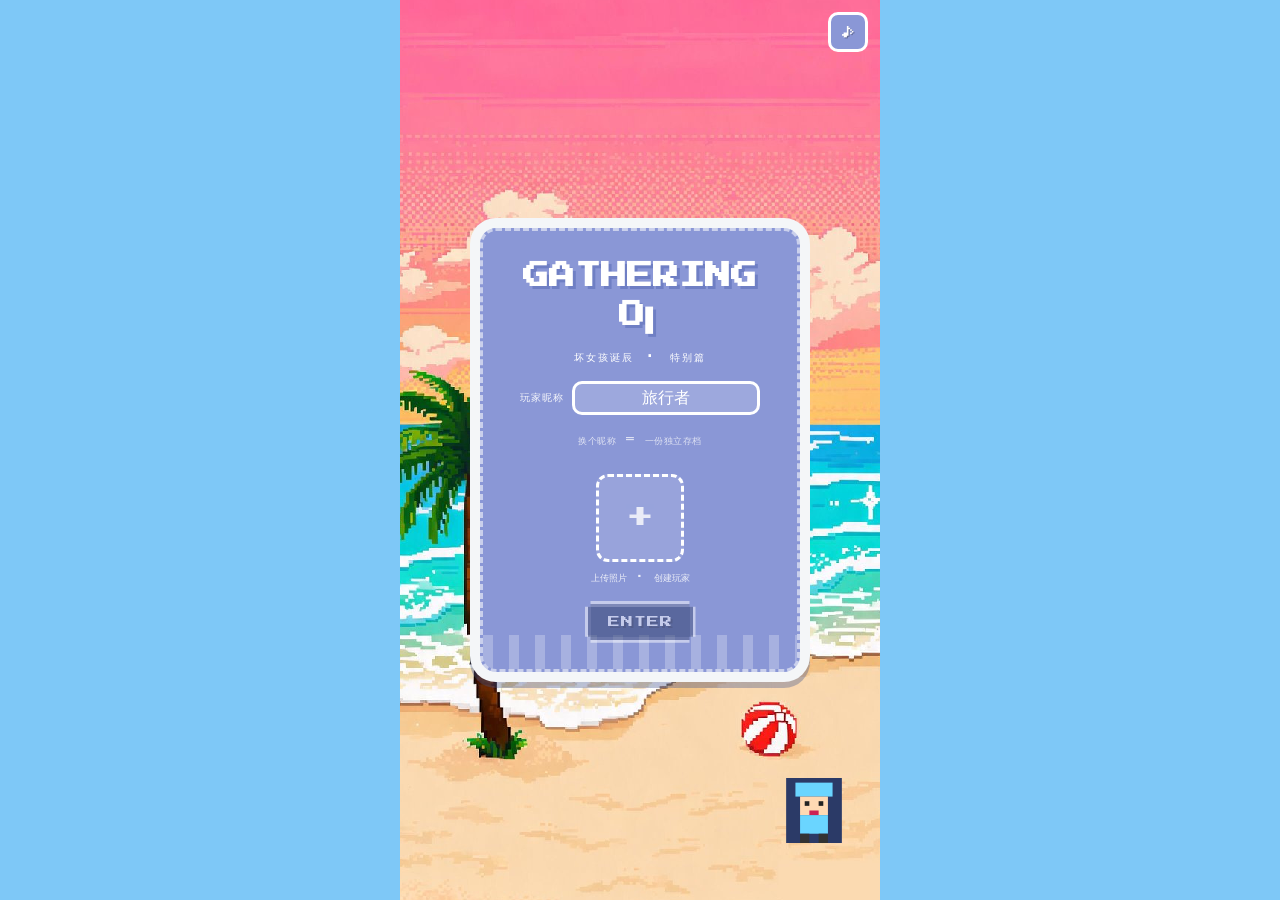
==== commit aa242059: "v68: 修改生日致辞文案" ====
--- a/index.html
+++ b/index.html
@@ -7,7 +7,7 @@
 <title>坏女孩诞辰 ONLINE</title>
 <link rel="preconnect" href="https://fonts.googleapis.com">
 <link href="https://fonts.googleapis.com/css2?family=Press+Start+2P&display=swap" rel="stylesheet">
-<link rel="stylesheet" href="css/style.css?v=67">
+<link rel="stylesheet" href="css/style.css?v=68">
 </head>
 <body>
 <div id="app">
@@ -196,7 +196,7 @@
       </div>
       <div class="panel"><div class="panel-inner">
         <h2 class="panel-h">【生日致辞】</h2>
-        <p class="panel-p">今天我们来到这里……</p>
+        <p class="panel-p">今天我们欢聚在这里……</p>
         <button class="pixel-btn hidden" id="btn-speech-done">上蛋糕</button>
       </div></div>
     </div>
@@ -526,7 +526,7 @@
     <button class="adv-back" id="adv-back" title="返回坏女孩诞辰">✕</button>
   </div>
 </div>
-<script src="js/audio.js?v=67"></script>
-<script src="js/app.js?v=67"></script>
+<script src="js/audio.js?v=68"></script>
+<script src="js/app.js?v=68"></script>
 </body>
 </html>
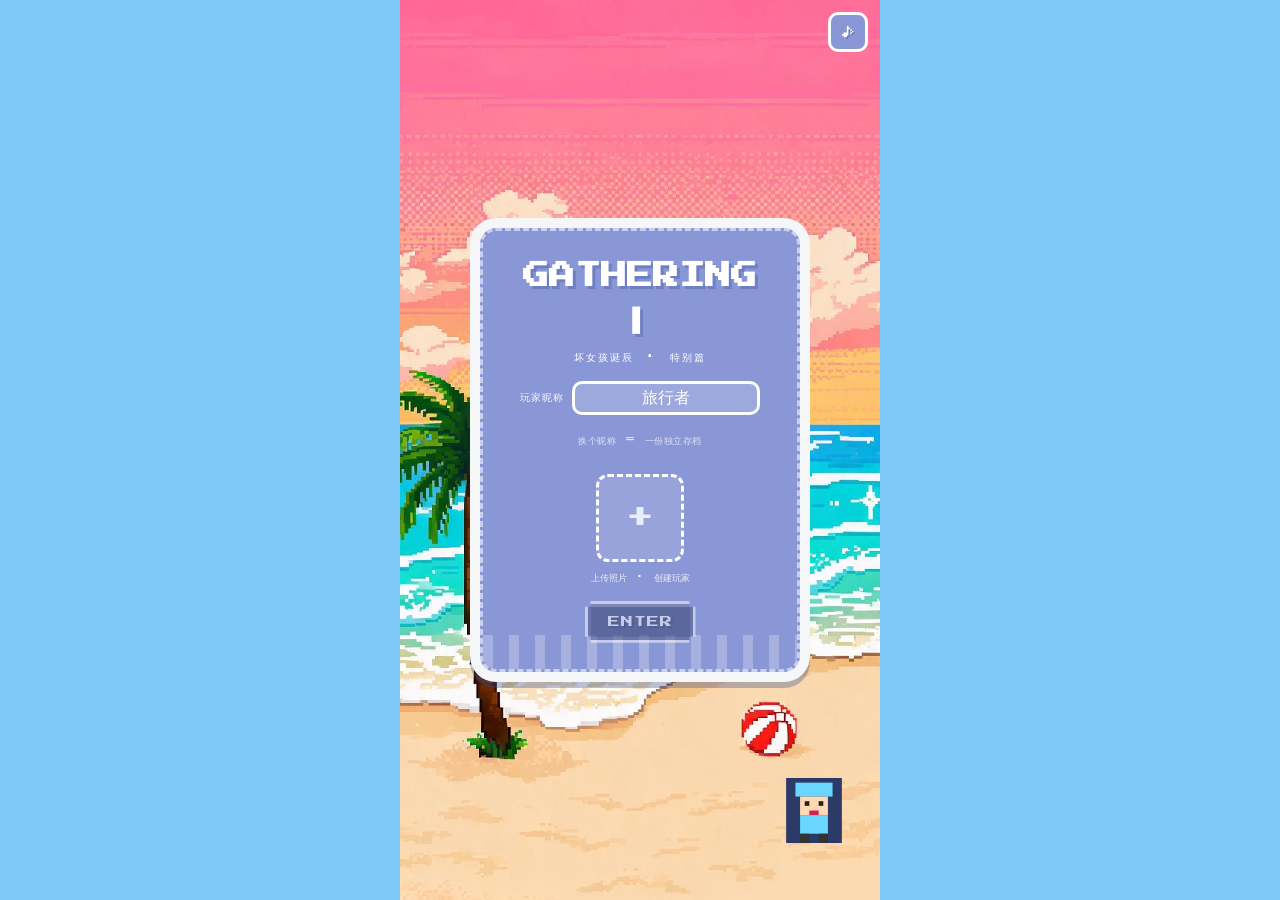
==== commit 4c0141f3: "v70: 生日祝福支持前后翻页" ====
--- a/index.html
+++ b/index.html
@@ -7,7 +7,7 @@
 <title>坏女孩诞辰 ONLINE</title>
 <link rel="preconnect" href="https://fonts.googleapis.com">
 <link href="https://fonts.googleapis.com/css2?family=Press+Start+2P&display=swap" rel="stylesheet">
-<link rel="stylesheet" href="css/style.css?v=68">
+<link rel="stylesheet" href="css/style.css?v=70">
 </head>
 <body>
 <div id="app">
@@ -225,6 +225,10 @@
       <div class="dark-room"></div>
       <div class="candle-glow"></div>
       <div class="bless-bubbles" id="bless-bubbles"></div>
+      <div class="bless-nav">
+        <button class="pixel-btn" id="btn-bless-prev">« 上一位</button>
+        <button class="pixel-btn" id="btn-bless-next">下一位 »</button>
+      </div>
       <button class="pixel-btn hidden" id="btn-bless-done">许愿时间</button>
     </div>
 
@@ -526,7 +530,7 @@
     <button class="adv-back" id="adv-back" title="返回坏女孩诞辰">✕</button>
   </div>
 </div>
-<script src="js/audio.js?v=68"></script>
-<script src="js/app.js?v=68"></script>
+<script src="js/audio.js?v=70"></script>
+<script src="js/app.js?v=70"></script>
 </body>
 </html>
--- a/css/style.css
+++ b/css/style.css
@@ -364,7 +364,7 @@
 .candle-glow{position:absolute;bottom:18%;left:50%;transform:translateX(-50%);width:120px;height:120px;border-radius:50%;
   background:radial-gradient(circle,rgba(255,190,80,.8),transparent 70%);animation:flick .4s steps(2) infinite}
 .bless-bubbles{position:relative;z-index:2;display:flex;flex-direction:column;gap:14px;width:100%;max-width:320px;
-  max-height:min(62vh,480px);overflow-y:auto;overscroll-behavior:contain;-webkit-overflow-scrolling:touch;cursor:pointer}
+  max-height:min(62vh,480px);overflow-y:auto;overscroll-behavior:contain;-webkit-overflow-scrolling:touch}
 .bless-bubble{background:var(--panel-blue);border:3px solid #fff;border-radius:12px;padding:12px;font-size:10px;line-height:1.8;opacity:0;transform:translateY(20px) scale(.8);transition:all .4s cubic-bezier(.34,1.56,.64,1)}
 .bless-bubble.show{opacity:1;transform:none;animation:bubbleBounce .5s cubic-bezier(.34,1.56,.64,1)}
 @keyframes bubbleBounce{0%{transform:translateY(20px) scale(.6);opacity:0}60%{transform:translateY(-6px) scale(1.05)}100%{transform:none;opacity:1}}
@@ -375,6 +375,10 @@
 .bless-dots{display:flex;gap:6px;justify-content:center;padding-top:2px}
 .bless-dots i{width:8px;height:8px;background:rgba(255,255,255,.25);outline:2px solid #fff}
 .bless-dots i.on{background:#ffd866}
+/* 前后翻页 */
+.bless-nav{position:relative;z-index:2;display:flex;gap:10px;justify-content:center;margin-top:2px}
+.bless-nav .pixel-btn{font-size:9px;padding:9px 14px}
+.bless-nav .pixel-btn:disabled{opacity:.35;pointer-events:none;filter:grayscale(1)}
 .bstep[data-step="bless"] .pixel-btn{position:relative;z-index:2}
 
 /* 许愿信 */
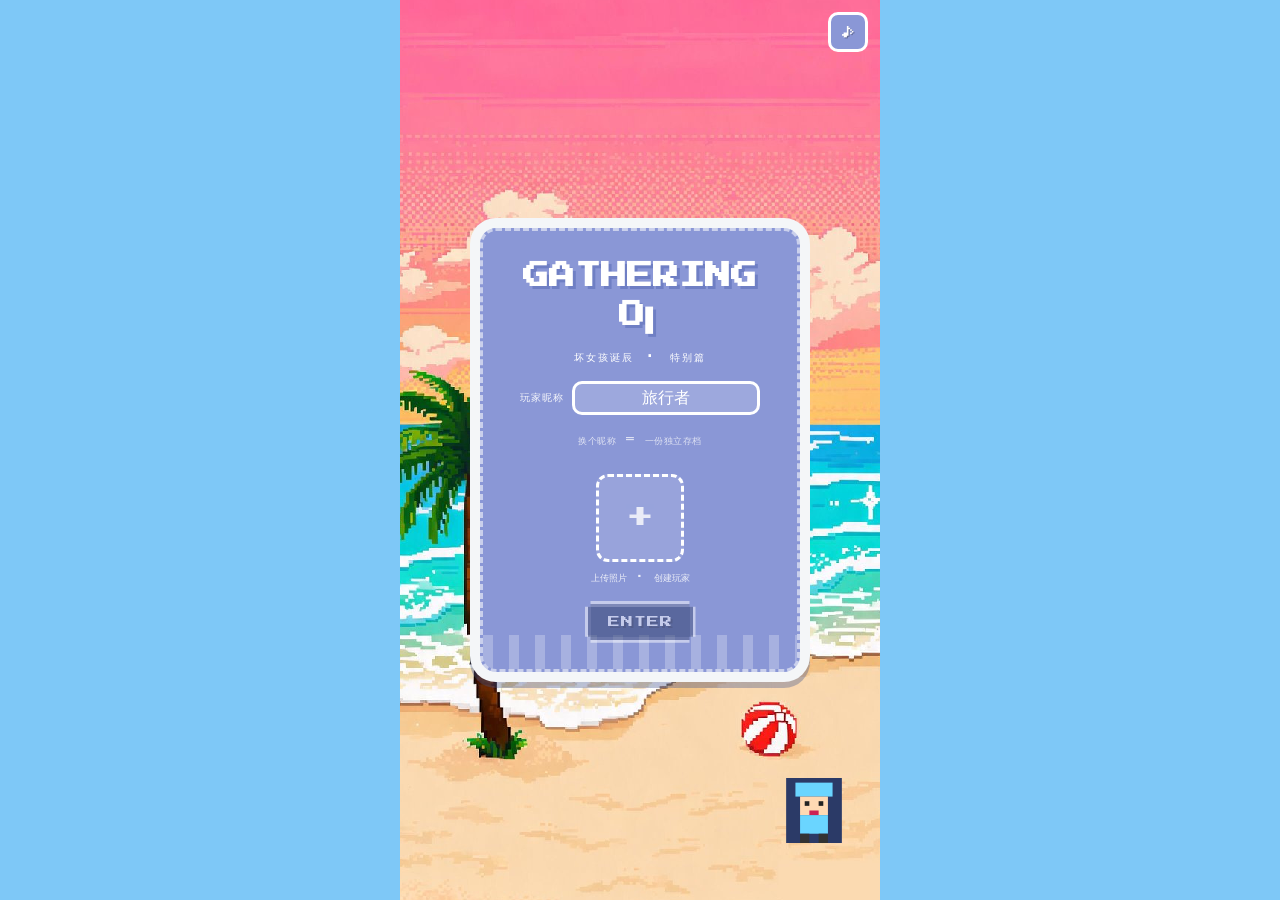
==== commit 53af8c55: "v71: 北京重聚新增24莎相册板块（20张照片逐张展示，文案待填）" ====
--- a/index.html
+++ b/index.html
@@ -7,7 +7,7 @@
 <title>坏女孩诞辰 ONLINE</title>
 <link rel="preconnect" href="https://fonts.googleapis.com">
 <link href="https://fonts.googleapis.com/css2?family=Press+Start+2P&display=swap" rel="stylesheet">
-<link rel="stylesheet" href="css/style.css?v=70">
+<link rel="stylesheet" href="css/style.css?v=71">
 </head>
 <body>
 <div id="app">
@@ -155,10 +155,32 @@
       <h2 class="panel-h">【北京重聚】</h2>
       <p class="panel-p">从西双版纳的雨林，到普洱的茶山，再到昆明的晚霞——<br>343主角团，北京到齐！</p>
       <div class="bj-lineup" id="bj-lineup"></div>
+      <div class="sha24-entry">
+        <p class="sha24-entry-sub">SIDE STORY · 24</p>
+        <h3 class="sha24-entry-title">24莎</h3>
+        <p class="panel-p">24莎，像野草一样野蛮生长，是生命力本能的迸发；<br>鲜衣怒马，像吞下了一整颗灼热的太阳！</p>
+        <button class="pixel-btn" id="btn-sha24">翻开 24 莎的相册</button>
+      </div>
       <p class="panel-p">接下来，还有一件大事等着大家。</p>
       <button class="pixel-btn" id="btn-beijing-done">完成重聚 · 前往坏女孩诞辰地图</button>
     </div></div>
   </section>
+
+  <!-- 24莎 · 相册浮层 -->
+  <div class="sha24-layer hidden" id="sha24-layer">
+    <button class="sha24-close" id="sha24-close" title="关闭">✕</button>
+    <div class="sha24-intro" id="sha24-intro">
+      <p class="sha24-line" id="sha24-line1">24莎，像野草一样野蛮生长，是生命力本能的迸发；</p>
+      <p class="sha24-line" id="sha24-line2">鲜衣怒马，像吞下了一整颗灼热的太阳！</p>
+    </div>
+    <div class="sha24-stage hidden" id="sha24-stage">
+      <div class="sha24-photo" id="sha24-photo"><img id="sha24-img" alt="24莎"></div>
+      <p class="sha24-caption" id="sha24-caption"></p>
+      <p class="sha24-count" id="sha24-count">1 / 20</p>
+      <p class="sha24-hint" id="sha24-hint">轻点照片，看下一张</p>
+      <button class="pixel-btn hidden" id="btn-sha24-end">看完了 · 返回</button>
+    </div>
+  </div>
 
   <!-- ========== 场景 4：坏女孩寿宴 ========== -->
   <section id="scene-banquet" class="scene">
@@ -530,7 +552,7 @@
     <button class="adv-back" id="adv-back" title="返回坏女孩诞辰">✕</button>
   </div>
 </div>
-<script src="js/audio.js?v=70"></script>
-<script src="js/app.js?v=70"></script>
+<script src="js/audio.js?v=71"></script>
+<script src="js/app.js?v=71"></script>
 </body>
 </html>
--- a/css/style.css
+++ b/css/style.css
@@ -734,6 +734,35 @@
 .bj-hero:first-child{margin-left:0}
 .bj-hero b{position:absolute;left:50%;bottom:-17px;transform:translateX(-50%);font-family:var(--px-font);font-weight:400;
   font-size:7px;color:#ffd76a;background:var(--panel-blue);border:1px solid #fff;border-radius:5px;padding:2px 5px;white-space:nowrap}
+
+/* ---- 24莎：入口卡片 + 全屏相册 ---- */
+.sha24-entry{margin:6px 0 18px;padding:14px 12px 16px;border:3px solid #fff;border-radius:14px;
+  background:linear-gradient(180deg,rgba(255,168,90,.16),rgba(255,90,140,.12));display:flex;flex-direction:column;align-items:center;gap:10px}
+.sha24-entry-sub{font-family:var(--px-font);font-size:8px;letter-spacing:2px;color:#9fb3e6}
+.sha24-entry-title{font-family:var(--px-font);font-size:22px;color:#ffd76a;text-shadow:2px 2px 0 #5a3a00;margin:0}
+.sha24-entry .panel-p{margin:0;text-align:center}
+
+.sha24-layer{position:fixed;inset:0;z-index:130;display:flex;flex-direction:column;align-items:center;justify-content:center;
+  gap:12px;padding:calc(20px + var(--sat,0px)) 16px calc(18px + var(--sab,0px));overflow-y:auto;
+  background:radial-gradient(ellipse at 50% 40%,#2b1a3a,#150d24 70%,#0a0714)}
+.sha24-layer.hidden{display:none}
+.sha24-close{position:absolute;top:calc(10px + var(--sat,0px));right:calc(10px + var(--sar,0px));z-index:4;
+  width:34px;height:34px;border-radius:50%;border:2px solid #fff;background:rgba(10,14,36,.6);color:#fff;
+  font-size:15px;line-height:1;cursor:pointer}
+.sha24-intro{display:flex;flex-direction:column;gap:14px;text-align:center;max-width:340px}
+.sha24-line{font-family:var(--px-font);font-size:13px;line-height:2;color:#ffd76a;text-shadow:2px 2px 0 #5a3a00;
+  opacity:0;transform:translateY(12px);transition:opacity .8s ease,transform .8s cubic-bezier(.2,.7,.2,1)}
+.sha24-line.show{opacity:1;transform:none}
+.sha24-stage{display:flex;flex-direction:column;align-items:center;gap:10px;width:100%;max-width:340px}
+.sha24-stage.hidden{display:none}
+.sha24-photo{width:100%;aspect-ratio:3/4;max-height:56vh;display:flex;align-items:center;justify-content:center;
+  background:rgba(0,0,0,.28);border:3px solid #fff;border-radius:12px;overflow:hidden;cursor:pointer}
+.sha24-photo img{width:100%;height:100%;object-fit:contain;opacity:0;transition:opacity .7s ease}
+.sha24-photo img.show{opacity:1}
+.sha24-caption{font-family:var(--px-font);font-size:11px;line-height:1.9;color:#f4e9d8;text-align:center;
+  white-space:pre-wrap;max-width:320px;min-height:2em}
+.sha24-count{font-family:var(--px-font);font-size:9px;letter-spacing:1px;color:#9fb3e6}
+.sha24-hint{font-family:var(--px-font);font-size:8px;color:#7f8db8}
 
 /* ========== 手拉手全员舞台（抽卡页底部） ========== */
 .team-stage{position:absolute;left:0;right:0;bottom:0;z-index:3;padding:6px 10px 10px;
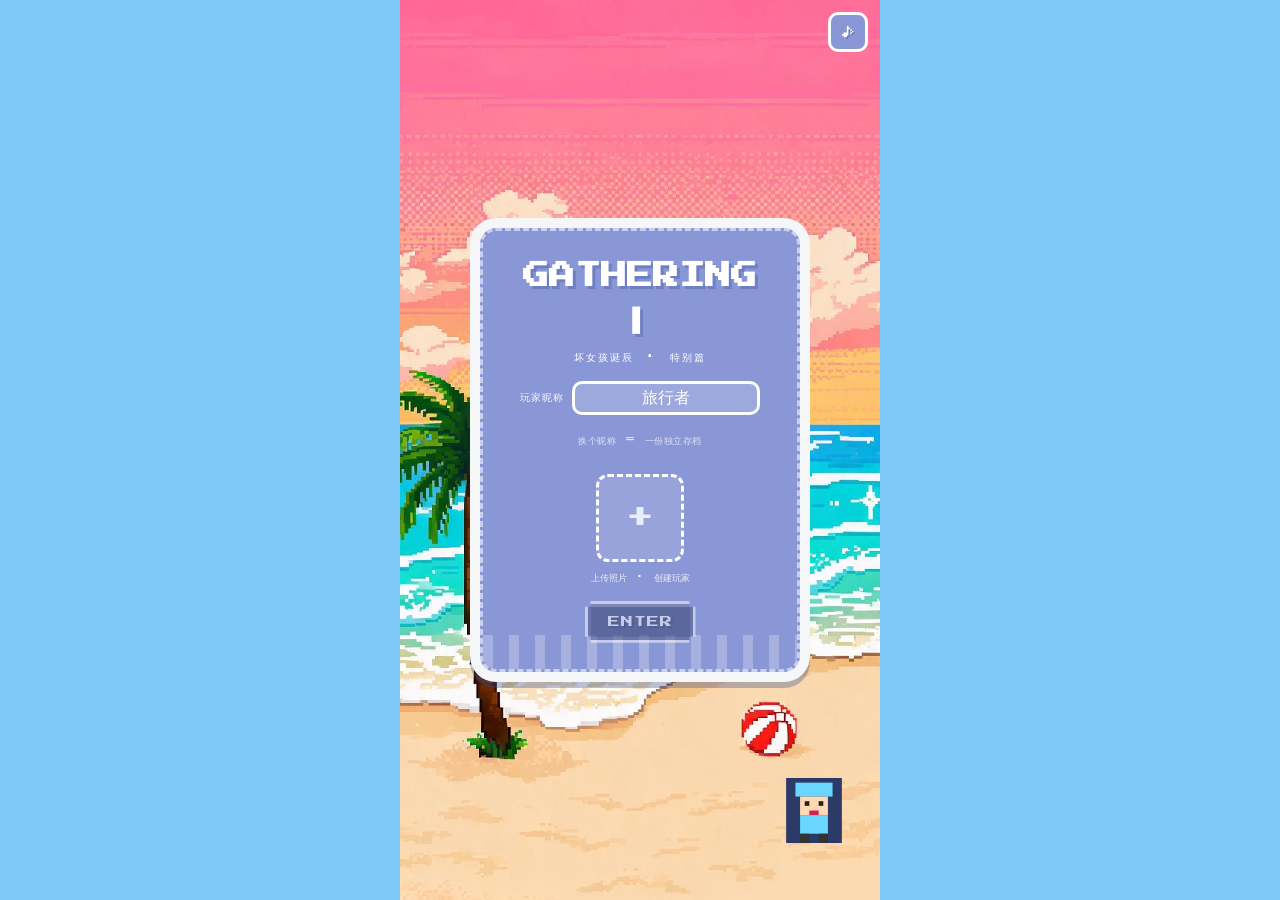
==== commit 00de87d8: "v73: 24莎相册改为纯手动翻页" ====
--- a/index.html
+++ b/index.html
@@ -7,7 +7,7 @@
 <title>坏女孩诞辰 ONLINE</title>
 <link rel="preconnect" href="https://fonts.googleapis.com">
 <link href="https://fonts.googleapis.com/css2?family=Press+Start+2P&display=swap" rel="stylesheet">
-<link rel="stylesheet" href="css/style.css?v=71">
+<link rel="stylesheet" href="css/style.css?v=73">
 </head>
 <body>
 <div id="app">
@@ -175,8 +175,10 @@
     </div>
     <div class="sha24-stage hidden" id="sha24-stage">
       <div class="sha24-photo" id="sha24-photo"><img id="sha24-img" alt="24莎"></div>
+      <em class="sha24-name" id="sha24-name"></em>
       <p class="sha24-caption" id="sha24-caption"></p>
-      <p class="sha24-count" id="sha24-count">1 / 20</p>
+      <button class="pixel-btn sha24-translate hidden" id="sha24-translate">点击翻译野人语</button>
+      <p class="sha24-count" id="sha24-count">1 / 24</p>
       <p class="sha24-hint" id="sha24-hint">轻点照片，看下一张</p>
       <button class="pixel-btn hidden" id="btn-sha24-end">看完了 · 返回</button>
     </div>
@@ -552,7 +554,7 @@
     <button class="adv-back" id="adv-back" title="返回坏女孩诞辰">✕</button>
   </div>
 </div>
-<script src="js/audio.js?v=71"></script>
-<script src="js/app.js?v=71"></script>
+<script src="js/audio.js?v=73"></script>
+<script src="js/app.js?v=73"></script>
 </body>
 </html>
--- a/css/style.css
+++ b/css/style.css
@@ -761,6 +761,8 @@
 .sha24-photo img.show{opacity:1}
 .sha24-caption{font-family:var(--px-font);font-size:11px;line-height:1.9;color:#f4e9d8;text-align:center;
   white-space:pre-wrap;max-width:320px;min-height:2em}
+.sha24-name{font-family:var(--px-font);font-style:normal;font-size:12px;color:#ffa8d6;letter-spacing:1px}
+.sha24-translate{font-size:9px!important;padding:7px 12px!important}
 .sha24-count{font-family:var(--px-font);font-size:9px;letter-spacing:1px;color:#9fb3e6}
 .sha24-hint{font-family:var(--px-font);font-size:8px;color:#7f8db8}
 
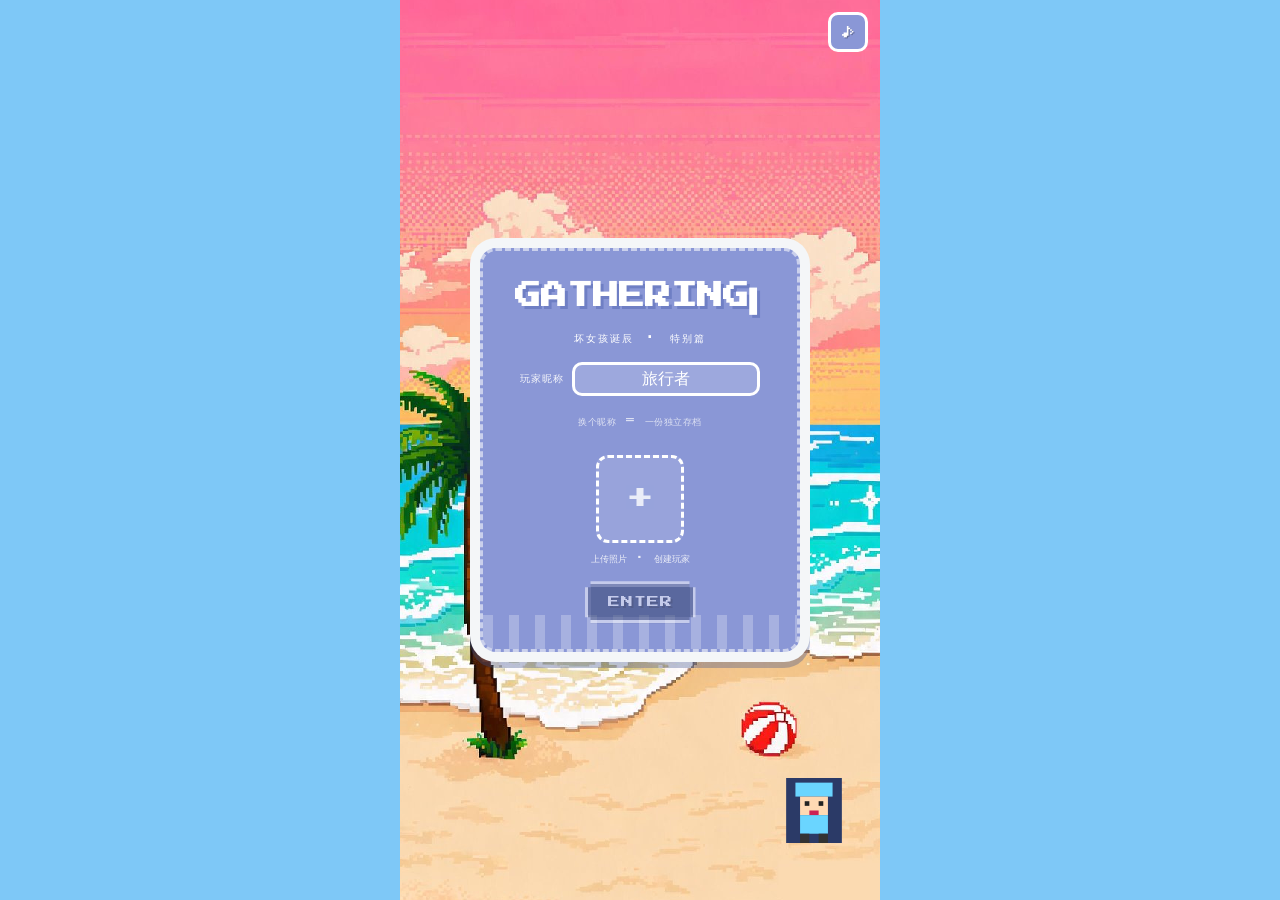
==== commit 848899b9: "v74: 24莎相册支持上一张/下一张" ====
--- a/index.html
+++ b/index.html
@@ -7,7 +7,7 @@
 <title>坏女孩诞辰 ONLINE</title>
 <link rel="preconnect" href="https://fonts.googleapis.com">
 <link href="https://fonts.googleapis.com/css2?family=Press+Start+2P&display=swap" rel="stylesheet">
-<link rel="stylesheet" href="css/style.css?v=73">
+<link rel="stylesheet" href="css/style.css?v=74">
 </head>
 <body>
 <div id="app">
@@ -178,8 +178,12 @@
       <em class="sha24-name" id="sha24-name"></em>
       <p class="sha24-caption" id="sha24-caption"></p>
       <button class="pixel-btn sha24-translate hidden" id="sha24-translate">点击翻译野人语</button>
-      <p class="sha24-count" id="sha24-count">1 / 24</p>
-      <p class="sha24-hint" id="sha24-hint">轻点照片，看下一张</p>
+      <div class="sha24-nav">
+        <button class="pixel-btn" id="sha24-prev">« 上一张</button>
+        <p class="sha24-count" id="sha24-count">1 / 24</p>
+        <button class="pixel-btn" id="sha24-next">下一张 »</button>
+      </div>
+      <p class="sha24-hint" id="sha24-hint">也可以直接点照片，看下一张</p>
       <button class="pixel-btn hidden" id="btn-sha24-end">看完了 · 返回</button>
     </div>
   </div>
@@ -554,7 +558,7 @@
     <button class="adv-back" id="adv-back" title="返回坏女孩诞辰">✕</button>
   </div>
 </div>
-<script src="js/audio.js?v=73"></script>
-<script src="js/app.js?v=73"></script>
+<script src="js/audio.js?v=74"></script>
+<script src="js/app.js?v=74"></script>
 </body>
 </html>
--- a/css/style.css
+++ b/css/style.css
@@ -763,7 +763,10 @@
   white-space:pre-wrap;max-width:320px;min-height:2em}
 .sha24-name{font-family:var(--px-font);font-style:normal;font-size:12px;color:#ffa8d6;letter-spacing:1px}
 .sha24-translate{font-size:9px!important;padding:7px 12px!important}
-.sha24-count{font-family:var(--px-font);font-size:9px;letter-spacing:1px;color:#9fb3e6}
+.sha24-nav{display:flex;align-items:center;justify-content:center;gap:10px;width:100%}
+.sha24-nav .pixel-btn{font-size:9px;padding:8px 11px;min-width:0}
+.sha24-nav .pixel-btn:disabled{opacity:.32;pointer-events:none;filter:grayscale(1)}
+.sha24-count{font-family:var(--px-font);font-size:9px;letter-spacing:1px;color:#9fb3e6;white-space:nowrap}
 .sha24-hint{font-family:var(--px-font);font-size:8px;color:#7f8db8}
 
 /* ========== 手拉手全员舞台（抽卡页底部） ========== */
